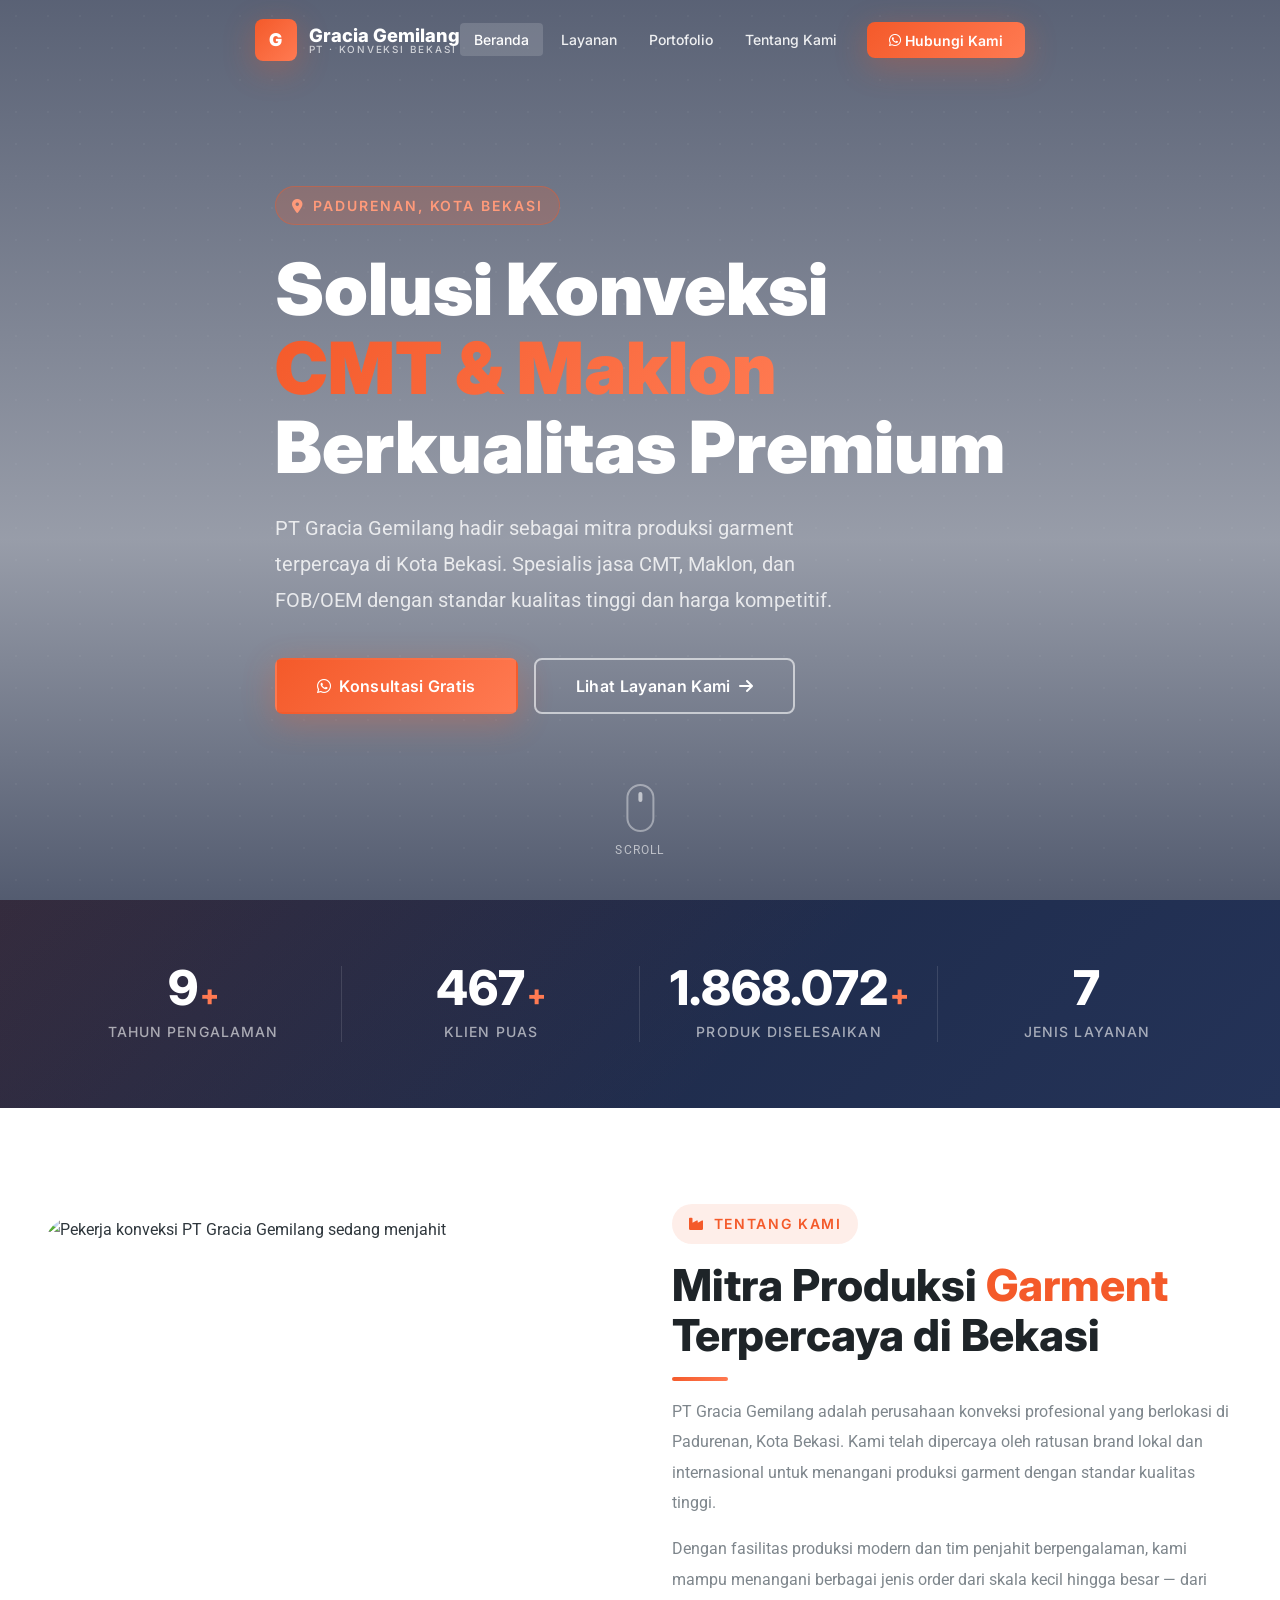
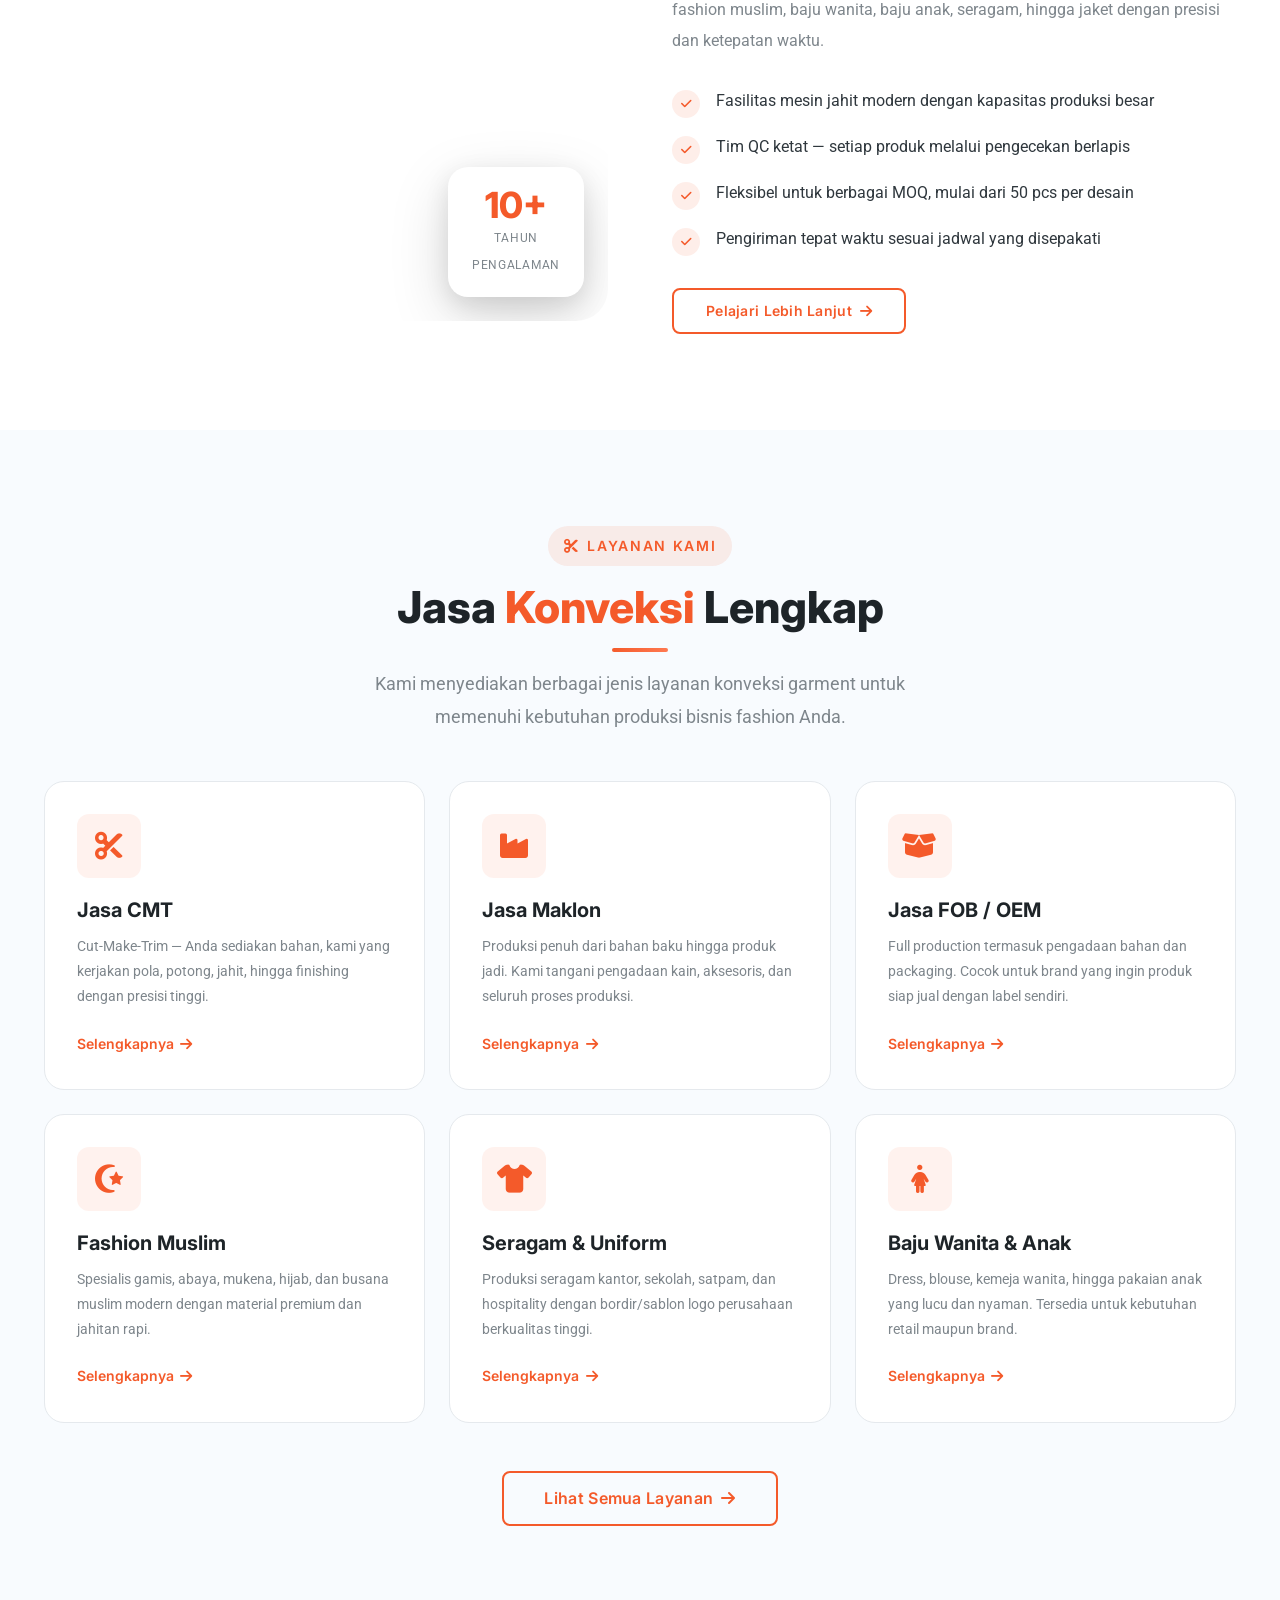
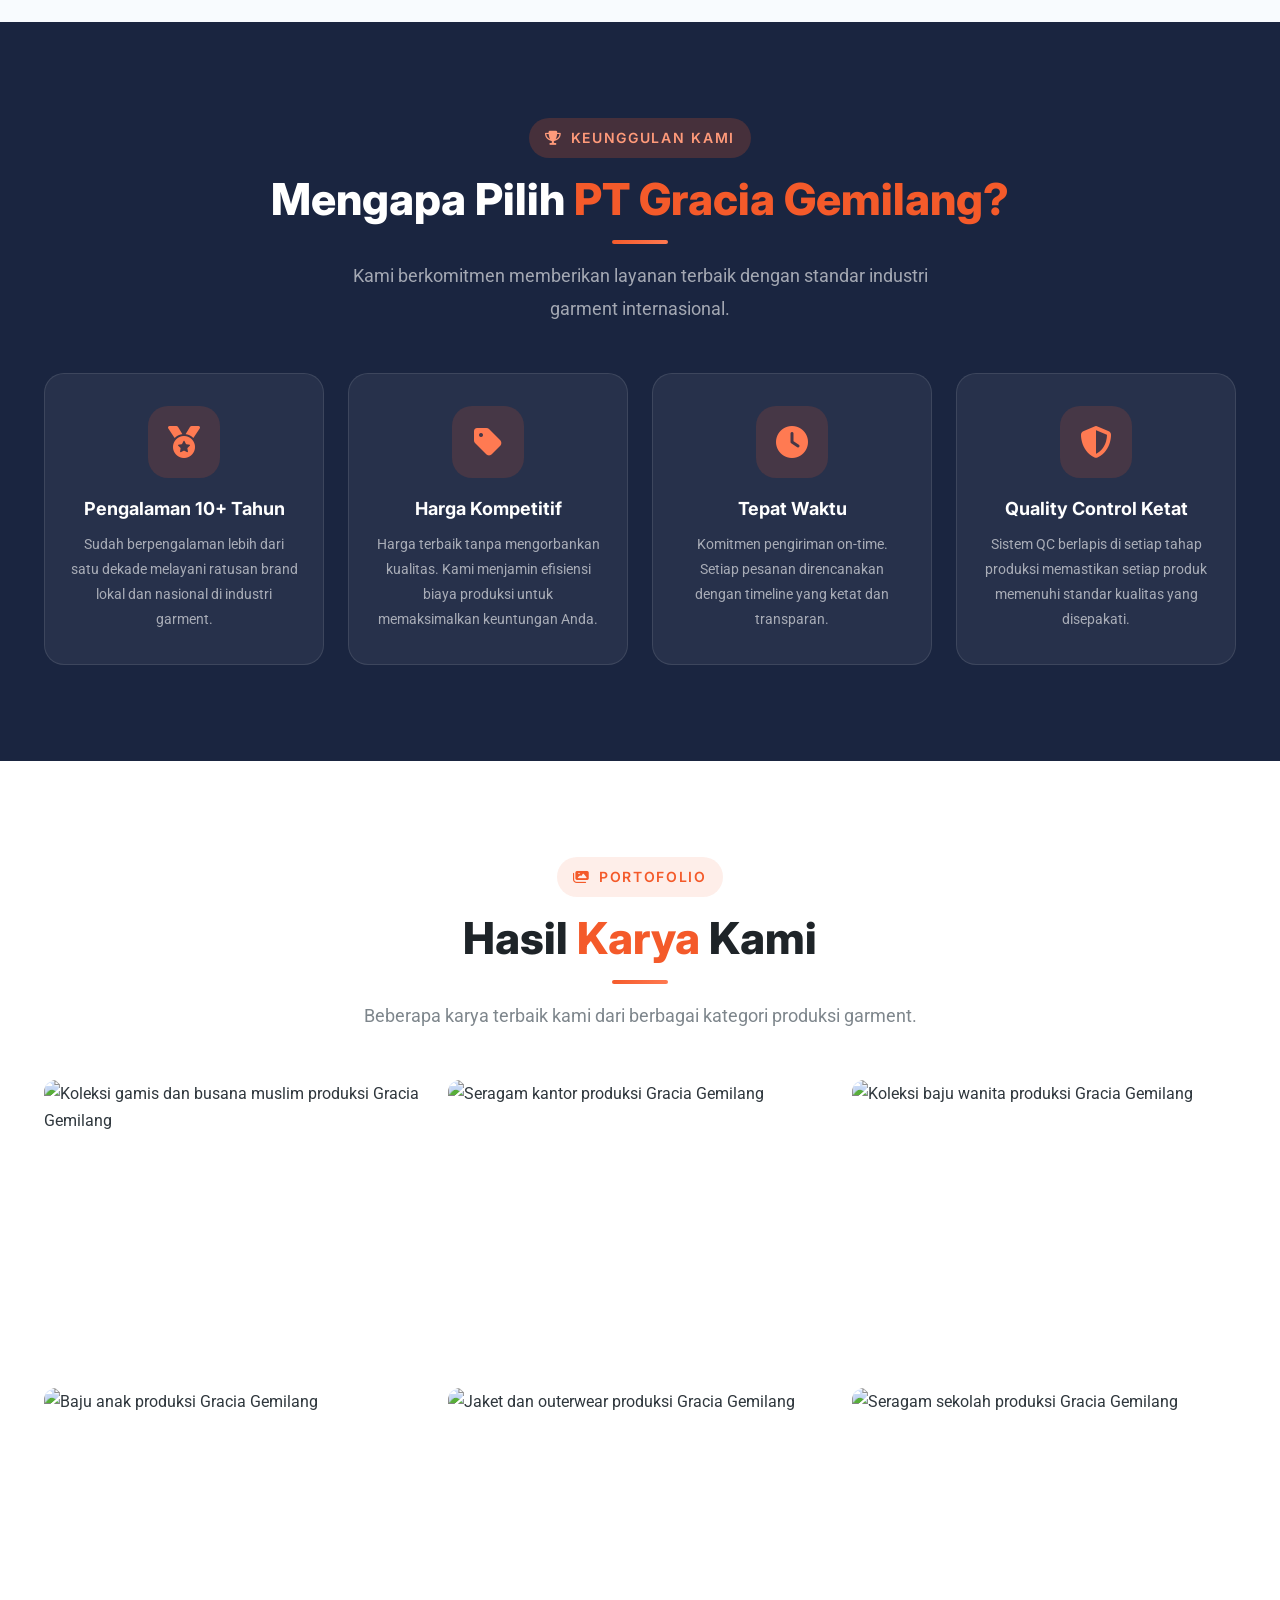
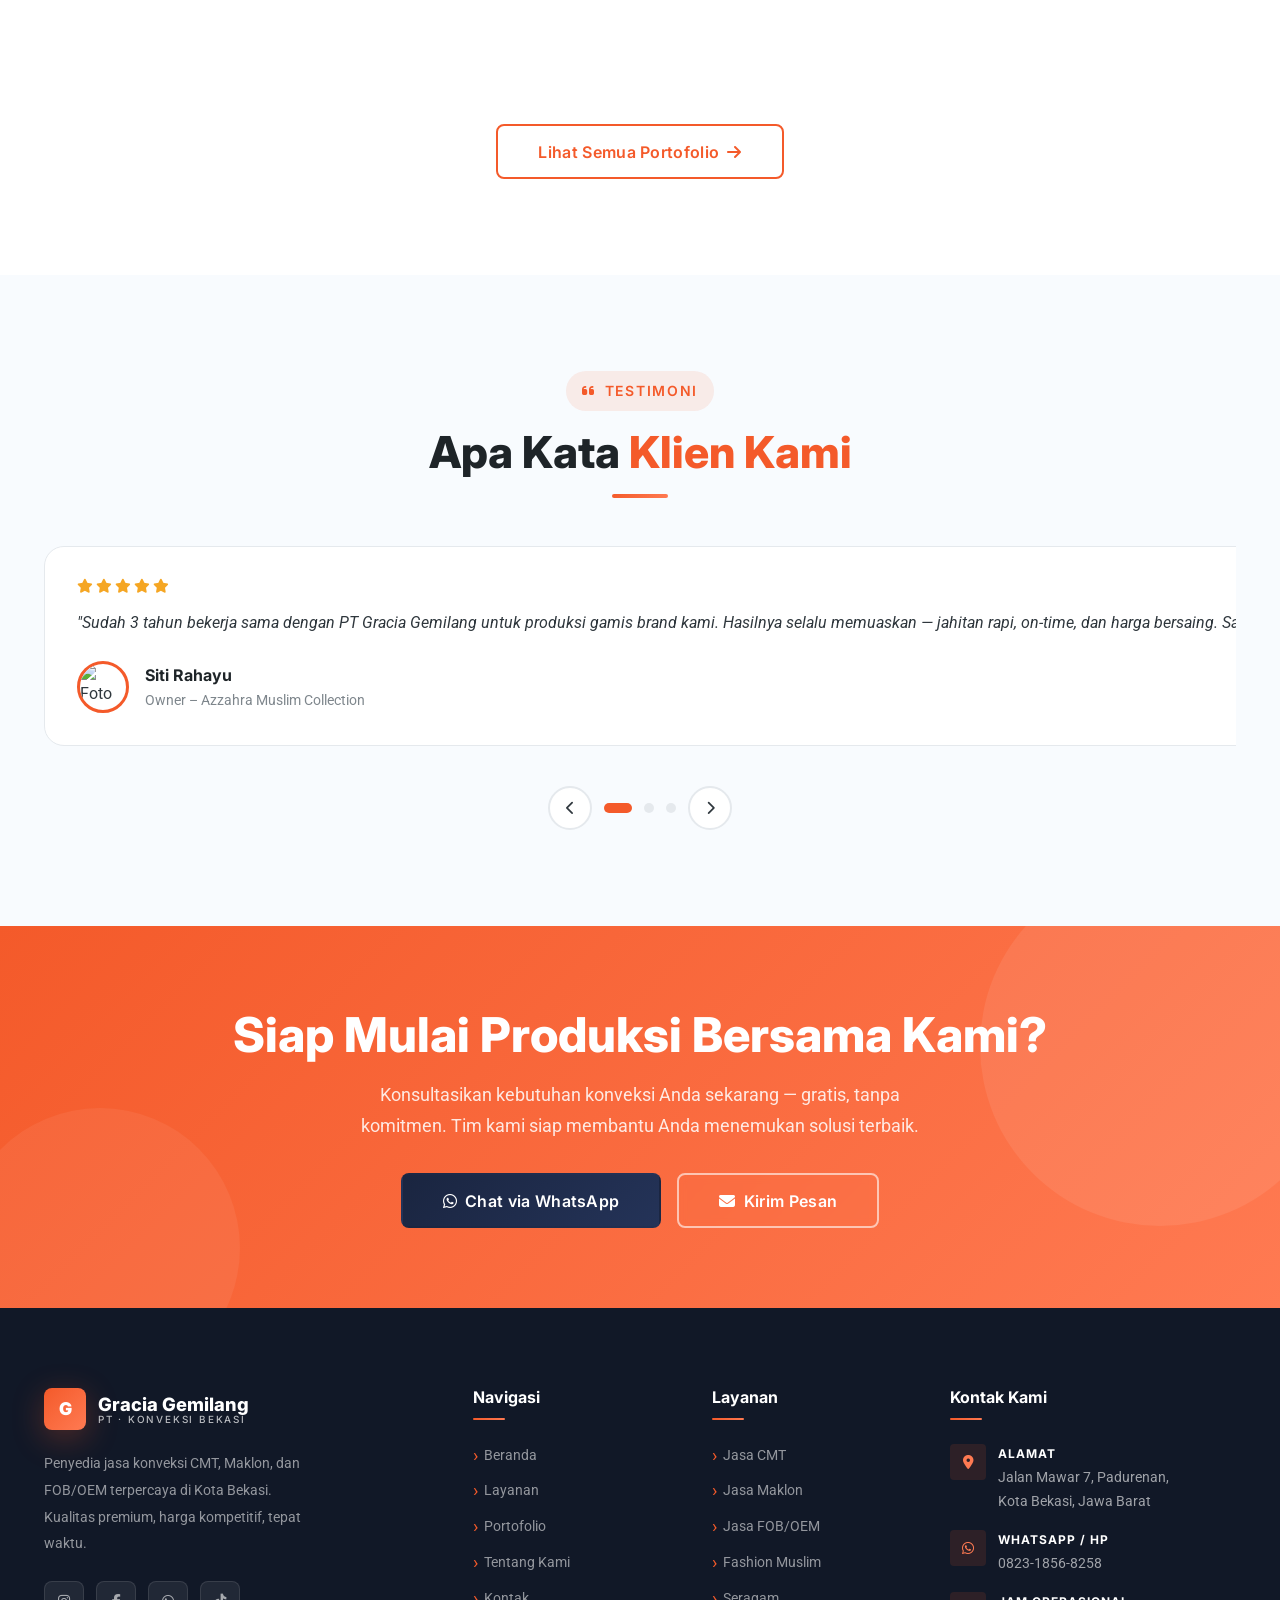
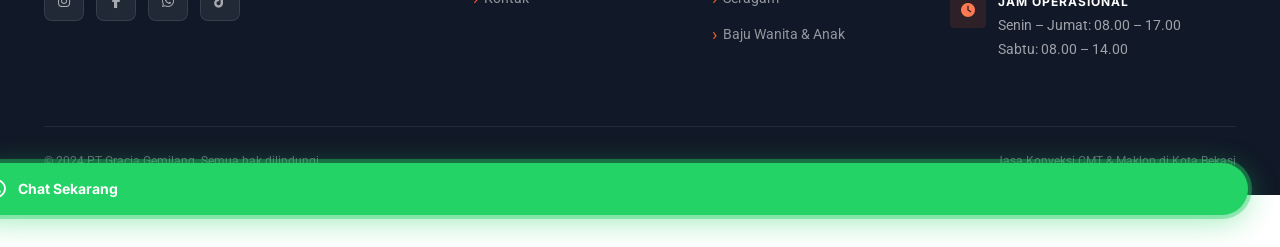
==== index.html @ 3363e8b7 "Initial commit" ====
<!DOCTYPE html>
<html lang="id">
<head>
  <meta charset="UTF-8" />
  <meta name="viewport" content="width=device-width, initial-scale=1.0" />
  <title>Jasa Konveksi CMT & Maklon — PT Gracia Gemilang Bekasi</title>
  <meta name="description" content="PT Gracia Gemilang — Penyedia jasa konveksi CMT, Maklon, dan FOB/OEM terpercaya di Kota Bekasi. Spesialis fashion muslim, baju wanita, baju anak, seragam, dan jaket." />
  <meta name="keywords" content="konveksi Bekasi, jasa CMT, maklon garment, FOB OEM, jahit seragam, fashion muslim, baju anak, PT Gracia Gemilang" />
  <meta property="og:title" content="Jasa Konveksi CMT & Maklon — PT Gracia Gemilang" />
  <meta property="og:description" content="Solusi konveksi terpercaya di Kota Bekasi. Harga kompetitif, kualitas premium, tepat waktu." />
  <meta property="og:type" content="website" />
  <link rel="canonical" href="./index.html" />

  <!-- Font Awesome -->
  <link rel="stylesheet" href="https://cdnjs.cloudflare.com/ajax/libs/font-awesome/6.5.1/css/all.min.css" />
  <!-- Styles -->
  <link rel="stylesheet" href="css/style.css" />
  <link rel="stylesheet" href="css/components.css" />
  <link rel="stylesheet" href="css/animations.css" />
</head>
<body>

<!-- ================================================
     NAVBAR
     ================================================ -->
<header id="navbar" class="navbar navbar-transparent" role="banner">
  <div class="container">
    <nav class="navbar-inner" aria-label="Navigasi utama">
      <a href="index.html" class="navbar-logo" aria-label="PT Gracia Gemilang – Beranda">
        <div class="logo-icon" aria-hidden="true">G</div>
        <div>
          <span class="logo-text-top">Gracia Gemilang</span>
          <span class="logo-text-sub">PT · Konveksi Bekasi</span>
        </div>
      </a>

      <ul class="nav-menu" role="list">
        <li><a href="index.html"        class="nav-link" data-page="index.html">Beranda</a></li>
        <li><a href="layanan.html"      class="nav-link" data-page="layanan.html">Layanan</a></li>
        <li><a href="portofolio.html"   class="nav-link" data-page="portofolio.html">Portofolio</a></li>
        <li><a href="tentang-kami.html" class="nav-link" data-page="tentang-kami.html">Tentang Kami</a></li>
        <li><a href="kontak.html"       class="nav-link nav-cta" data-page="kontak.html">
          <i class="fa-brands fa-whatsapp" aria-hidden="true"></i> Hubungi Kami
        </a></li>
      </ul>

      <button class="nav-toggle" id="navToggle" aria-label="Buka menu" aria-expanded="false" aria-controls="navMobile">
        <span></span><span></span><span></span>
      </button>
    </nav>
  </div>
</header>

<!-- Mobile Nav -->
<nav id="navMobile" class="nav-mobile" aria-label="Navigasi mobile" aria-hidden="true">
  <a href="index.html"        class="nav-link" data-page="index.html">Beranda</a>
  <a href="layanan.html"      class="nav-link" data-page="layanan.html">Layanan</a>
  <a href="portofolio.html"   class="nav-link" data-page="portofolio.html">Portofolio</a>
  <a href="tentang-kami.html" class="nav-link" data-page="tentang-kami.html">Tentang Kami</a>
  <a href="kontak.html"       class="nav-link nav-cta">
    <i class="fa-brands fa-whatsapp" aria-hidden="true"></i> Hubungi Kami
  </a>
</nav>

<!-- ================================================
     HERO SECTION
     ================================================ -->
<section class="hero" id="beranda" aria-labelledby="heroTitle">
  <div class="hero-bg" role="img" aria-label="Mesin jahit di pabrik konveksi"></div>
  <div class="hero-overlay" aria-hidden="true"></div>
  <div class="hero-overlay-pattern" aria-hidden="true"></div>

  <div class="container">
    <div class="hero-content">
      <div class="hero-badge" aria-label="Lokasi perusahaan">
        <i class="fa-solid fa-location-dot" aria-hidden="true"></i>
        Padurenan, Kota Bekasi
      </div>

      <h1 class="hero-title" id="heroTitle">
        Solusi Konveksi<br>
        <span class="accent">CMT & Maklon</span><br>
        Berkualitas Premium
      </h1>

      <p class="hero-subtitle">
        PT Gracia Gemilang hadir sebagai mitra produksi garment terpercaya di Kota Bekasi.
        Spesialis jasa CMT, Maklon, dan FOB/OEM dengan standar kualitas tinggi dan harga kompetitif.
      </p>

      <div class="hero-actions">
        <a href="kontak.html" class="btn btn-primary btn-lg" id="heroCtaContact">
          <i class="fa-brands fa-whatsapp" aria-hidden="true"></i>
          Konsultasi Gratis
        </a>
        <a href="layanan.html" class="btn btn-outline btn-lg" id="heroCtaServices">
          Lihat Layanan Kami
          <i class="fa-solid fa-arrow-right" aria-hidden="true"></i>
        </a>
      </div>
    </div>
  </div>

  <div class="hero-scroll" aria-hidden="true">
    <div class="hero-scroll-dot"></div>
    <span>Scroll</span>
  </div>
</section>

<!-- ================================================
     STATS BAR
     ================================================ -->
<section class="stats-bar" aria-labelledby="statsTitle">
  <h2 id="statsTitle" class="visually-hidden">Pencapaian PT Gracia Gemilang</h2>
  <div class="container">
    <div class="stats-grid stagger-children">
      <div class="stat-item">
        <div class="stat-number" data-target="10" data-suffix="+" aria-label="Lebih dari 10 tahun pengalaman">
          0<span class="suffix">+</span>
        </div>
        <div class="stat-label">Tahun Pengalaman</div>
      </div>
      <div class="stat-item">
        <div class="stat-number" data-target="500" data-suffix="+" aria-label="Lebih dari 500 klien puas">
          0<span class="suffix">+</span>
        </div>
        <div class="stat-label">Klien Puas</div>
      </div>
      <div class="stat-item">
        <div class="stat-number" data-target="2000000" data-suffix="+" aria-label="Lebih dari 2 juta produk selesai">
          0<span class="suffix">+</span>
        </div>
        <div class="stat-label">Produk Diselesaikan</div>
      </div>
      <div class="stat-item">
        <div class="stat-number" data-target="8" data-suffix="" aria-label="8 jenis layanan">
          0
        </div>
        <div class="stat-label">Jenis Layanan</div>
      </div>
    </div>
  </div>
</section>

<!-- ================================================
     TENTANG SINGKAT
     ================================================ -->
<section class="section" id="tentang" aria-labelledby="aboutTitle">
  <div class="container">
    <div class="about-grid">
      <div class="about-img-wrap reveal-left">
        <img
          src="https://images.unsplash.com/photo-1605289982774-9a6fef564df8?w=800&q=85"
          alt="Pekerja konveksi PT Gracia Gemilang sedang menjahit"
          loading="lazy"
          width="800" height="1000"
        />
        <div class="about-img-badge">
          <strong>10+</strong>
          <span>Tahun<br>Pengalaman</span>
        </div>
      </div>

      <div class="reveal-right">
        <div class="section-badge">
          <i class="fa-solid fa-industry" aria-hidden="true"></i>
          Tentang Kami
        </div>
        <h2 class="section-title" id="aboutTitle">
          Mitra Produksi <span>Garment</span> Terpercaya di Bekasi
        </h2>
        <p style="color: var(--color-gray); line-height: 1.9; margin-bottom: 1rem;">
          PT Gracia Gemilang adalah perusahaan konveksi profesional yang berlokasi di Padurenan, Kota Bekasi.
          Kami telah dipercaya oleh ratusan brand lokal dan internasional untuk menangani produksi garment
          dengan standar kualitas tinggi.
        </p>
        <p style="color: var(--color-gray); line-height: 1.9;">
          Dengan fasilitas produksi modern dan tim penjahit berpengalaman, kami mampu menangani berbagai
          jenis order dari skala kecil hingga besar — dari fashion muslim, baju wanita, baju anak, seragam,
          hingga jaket dengan presisi dan ketepatan waktu.
        </p>

        <div class="about-checklist">
          <div class="check-item">
            <div class="check-icon"><i class="fa-solid fa-check" aria-hidden="true"></i></div>
            <p>Fasilitas mesin jahit modern dengan kapasitas produksi besar</p>
          </div>
          <div class="check-item">
            <div class="check-icon"><i class="fa-solid fa-check" aria-hidden="true"></i></div>
            <p>Tim QC ketat — setiap produk melalui pengecekan berlapis</p>
          </div>
          <div class="check-item">
            <div class="check-icon"><i class="fa-solid fa-check" aria-hidden="true"></i></div>
            <p>Fleksibel untuk berbagai MOQ, mulai dari 50 pcs per desain</p>
          </div>
          <div class="check-item">
            <div class="check-icon"><i class="fa-solid fa-check" aria-hidden="true"></i></div>
            <p>Pengiriman tepat waktu sesuai jadwal yang disepakati</p>
          </div>
        </div>

        <a href="tentang-kami.html" class="btn btn-outline-dark" id="aboutReadMore">
          Pelajari Lebih Lanjut
          <i class="fa-solid fa-arrow-right" aria-hidden="true"></i>
        </a>
      </div>
    </div>
  </div>
</section>

<!-- ================================================
     LAYANAN UNGGULAN
     ================================================ -->
<section class="section section-light" id="layanan" aria-labelledby="servicesTitle">
  <div class="container">
    <div class="section-header center reveal">
      <div class="section-badge">
        <i class="fa-solid fa-scissors" aria-hidden="true"></i>
        Layanan Kami
      </div>
      <h2 class="section-title center" id="servicesTitle">
        Jasa <span>Konveksi</span> Lengkap
      </h2>
      <p class="section-subtitle">
        Kami menyediakan berbagai jenis layanan konveksi garment untuk memenuhi
        kebutuhan produksi bisnis fashion Anda.
      </p>
    </div>

    <div class="services-grid stagger-children">

      <article class="service-card">
        <div class="service-icon"><i class="fa-solid fa-cut" aria-hidden="true"></i></div>
        <h3>Jasa CMT</h3>
        <p>Cut-Make-Trim — Anda sediakan bahan, kami yang kerjakan pola, potong, jahit, hingga finishing dengan presisi tinggi.</p>
        <a href="layanan.html#cmt" class="service-link">
          Selengkapnya <i class="fa-solid fa-arrow-right" aria-hidden="true"></i>
        </a>
      </article>

      <article class="service-card">
        <div class="service-icon"><i class="fa-solid fa-industry" aria-hidden="true"></i></div>
        <h3>Jasa Maklon</h3>
        <p>Produksi penuh dari bahan baku hingga produk jadi. Kami tangani pengadaan kain, aksesoris, dan seluruh proses produksi.</p>
        <a href="layanan.html#maklon" class="service-link">
          Selengkapnya <i class="fa-solid fa-arrow-right" aria-hidden="true"></i>
        </a>
      </article>

      <article class="service-card">
        <div class="service-icon"><i class="fa-solid fa-box-open" aria-hidden="true"></i></div>
        <h3>Jasa FOB / OEM</h3>
        <p>Full production termasuk pengadaan bahan dan packaging. Cocok untuk brand yang ingin produk siap jual dengan label sendiri.</p>
        <a href="layanan.html#fob" class="service-link">
          Selengkapnya <i class="fa-solid fa-arrow-right" aria-hidden="true"></i>
        </a>
      </article>

      <article class="service-card">
        <div class="service-icon"><i class="fa-solid fa-star-and-crescent" aria-hidden="true"></i></div>
        <h3>Fashion Muslim</h3>
        <p>Spesialis gamis, abaya, mukena, hijab, dan busana muslim modern dengan material premium dan jahitan rapi.</p>
        <a href="layanan.html#muslim" class="service-link">
          Selengkapnya <i class="fa-solid fa-arrow-right" aria-hidden="true"></i>
        </a>
      </article>

      <article class="service-card">
        <div class="service-icon"><i class="fa-solid fa-shirt" aria-hidden="true"></i></div>
        <h3>Seragam & Uniform</h3>
        <p>Produksi seragam kantor, sekolah, satpam, dan hospitality dengan bordir/sablon logo perusahaan berkualitas tinggi.</p>
        <a href="layanan.html#seragam" class="service-link">
          Selengkapnya <i class="fa-solid fa-arrow-right" aria-hidden="true"></i>
        </a>
      </article>

      <article class="service-card">
        <div class="service-icon"><i class="fa-solid fa-person-dress" aria-hidden="true"></i></div>
        <h3>Baju Wanita & Anak</h3>
        <p>Dress, blouse, kemeja wanita, hingga pakaian anak yang lucu dan nyaman. Tersedia untuk kebutuhan retail maupun brand.</p>
        <a href="layanan.html#wanita-anak" class="service-link">
          Selengkapnya <i class="fa-solid fa-arrow-right" aria-hidden="true"></i>
        </a>
      </article>

    </div>

    <div style="text-align:center; margin-top: 3rem;" class="reveal">
      <a href="layanan.html" class="btn btn-outline-dark btn-lg" id="allServicesBtn">
        Lihat Semua Layanan
        <i class="fa-solid fa-arrow-right" aria-hidden="true"></i>
      </a>
    </div>
  </div>
</section>

<!-- ================================================
     MENGAPA PILIH KAMI
     ================================================ -->
<section class="section section-dark" id="keunggulan" aria-labelledby="featuresTitle">
  <div class="container">
    <div class="section-header center reveal">
      <div class="section-badge" style="background:rgba(244,90,42,0.2); color: #ff9a7a;">
        <i class="fa-solid fa-trophy" aria-hidden="true"></i>
        Keunggulan Kami
      </div>
      <h2 class="section-title center" style="color: white;" id="featuresTitle">
        Mengapa Pilih <span>PT Gracia Gemilang?</span>
      </h2>
      <p class="section-subtitle" style="color: rgba(255,255,255,0.6); margin: 0 auto;">
        Kami berkomitmen memberikan layanan terbaik dengan standar industri garment internasional.
      </p>
    </div>

    <div class="features-grid stagger-children">

      <div class="feature-card">
        <div class="feature-icon"><i class="fa-solid fa-medal" aria-hidden="true"></i></div>
        <h3>Pengalaman 10+ Tahun</h3>
        <p>Sudah berpengalaman lebih dari satu dekade melayani ratusan brand lokal dan nasional di industri garment.</p>
      </div>

      <div class="feature-card">
        <div class="feature-icon"><i class="fa-solid fa-tag" aria-hidden="true"></i></div>
        <h3>Harga Kompetitif</h3>
        <p>Harga terbaik tanpa mengorbankan kualitas. Kami menjamin efisiensi biaya produksi untuk memaksimalkan keuntungan Anda.</p>
      </div>

      <div class="feature-card">
        <div class="feature-icon"><i class="fa-solid fa-clock" aria-hidden="true"></i></div>
        <h3>Tepat Waktu</h3>
        <p>Komitmen pengiriman on-time. Setiap pesanan direncanakan dengan timeline yang ketat dan transparan.</p>
      </div>

      <div class="feature-card">
        <div class="feature-icon"><i class="fa-solid fa-shield-halved" aria-hidden="true"></i></div>
        <h3>Quality Control Ketat</h3>
        <p>Sistem QC berlapis di setiap tahap produksi memastikan setiap produk memenuhi standar kualitas yang disepakati.</p>
      </div>

    </div>
  </div>
</section>

<!-- ================================================
     PORTFOLIO PREVIEW
     ================================================ -->
<section class="section" id="portofolio" aria-labelledby="portfolioTitle">
  <div class="container">
    <div class="section-header center reveal">
      <div class="section-badge">
        <i class="fa-solid fa-images" aria-hidden="true"></i>
        Portofolio
      </div>
      <h2 class="section-title center" id="portfolioTitle">
        Hasil <span>Karya</span> Kami
      </h2>
      <p class="section-subtitle">
        Beberapa karya terbaik kami dari berbagai kategori produksi garment.
      </p>
    </div>

    <div class="gallery-grid stagger-children">
      <div class="gallery-item" data-category="muslim">
        <img src="https://images.unsplash.com/photo-1594938298603-c8148c4dae35?w=600&q=80" alt="Koleksi gamis dan busana muslim produksi Gracia Gemilang" loading="lazy" width="600" height="450" />
        <div class="gallery-overlay"><span class="gallery-label">Fashion Muslim</span></div>
      </div>
      <div class="gallery-item" data-category="seragam">
        <img src="https://images.unsplash.com/photo-1620799140408-edc6dcb6d633?w=600&q=80" alt="Seragam kantor produksi Gracia Gemilang" loading="lazy" width="600" height="450" />
        <div class="gallery-overlay"><span class="gallery-label">Seragam Kantor</span></div>
      </div>
      <div class="gallery-item" data-category="wanita">
        <img src="https://images.unsplash.com/photo-1558171813-0c7f4b1c3c8e?w=600&q=80" alt="Koleksi baju wanita produksi Gracia Gemilang" loading="lazy" width="600" height="450" />
        <div class="gallery-overlay"><span class="gallery-label">Baju Wanita</span></div>
      </div>
      <div class="gallery-item" data-category="anak">
        <img src="https://images.unsplash.com/photo-1522771930-78848d9293e8?w=600&q=80" alt="Baju anak produksi Gracia Gemilang" loading="lazy" width="600" height="450" />
        <div class="gallery-overlay"><span class="gallery-label">Baju Anak</span></div>
      </div>
      <div class="gallery-item" data-category="jaket">
        <img src="https://images.unsplash.com/photo-1551488831-00ddcb6c6bd3?w=600&q=80" alt="Jaket dan outerwear produksi Gracia Gemilang" loading="lazy" width="600" height="450" />
        <div class="gallery-overlay"><span class="gallery-label">Jaket & Outerwear</span></div>
      </div>
      <div class="gallery-item" data-category="seragam">
        <img src="https://images.unsplash.com/photo-1607082348824-0a96f2a4b9da?w=600&q=80" alt="Seragam sekolah produksi Gracia Gemilang" loading="lazy" width="600" height="450" />
        <div class="gallery-overlay"><span class="gallery-label">Seragam Sekolah</span></div>
      </div>
    </div>

    <div style="text-align:center; margin-top: 3rem;" class="reveal">
      <a href="portofolio.html" class="btn btn-outline-dark btn-lg" id="allPortfolioBtn">
        Lihat Semua Portofolio
        <i class="fa-solid fa-arrow-right" aria-hidden="true"></i>
      </a>
    </div>
  </div>
</section>

<!-- ================================================
     TESTIMONIALS
     ================================================ -->
<section class="section section-light" id="testimoni" aria-labelledby="testimonialTitle">
  <div class="container">
    <div class="section-header center reveal">
      <div class="section-badge">
        <i class="fa-solid fa-quote-left" aria-hidden="true"></i>
        Testimoni
      </div>
      <h2 class="section-title center" id="testimonialTitle">
        Apa Kata <span>Klien Kami</span>
      </h2>
    </div>

    <div class="testimonials-slider reveal">
      <div class="testimonials-track">

        <div class="testimonial-card">
          <div class="stars" aria-label="5 bintang">
            <i class="fa-solid fa-star" aria-hidden="true"></i>
            <i class="fa-solid fa-star" aria-hidden="true"></i>
            <i class="fa-solid fa-star" aria-hidden="true"></i>
            <i class="fa-solid fa-star" aria-hidden="true"></i>
            <i class="fa-solid fa-star" aria-hidden="true"></i>
          </div>
          <p class="testimonial-text">"Sudah 3 tahun bekerja sama dengan PT Gracia Gemilang untuk produksi gamis brand kami. Hasilnya selalu memuaskan — jahitan rapi, on-time, dan harga bersaing. Sangat direkomendasikan!"</p>
          <div class="testimonial-author">
            <img src="https://images.unsplash.com/photo-1494790108377-be9c29b29330?w=100&q=80" alt="Foto Siti Rahayu" class="author-avatar" width="52" height="52" loading="lazy" />
            <div>
              <div class="author-name">Siti Rahayu</div>
              <div class="author-company">Owner – Azzahra Muslim Collection</div>
            </div>
          </div>
        </div>

        <div class="testimonial-card">
          <div class="stars" aria-label="5 bintang">
            <i class="fa-solid fa-star" aria-hidden="true"></i>
            <i class="fa-solid fa-star" aria-hidden="true"></i>
            <i class="fa-solid fa-star" aria-hidden="true"></i>
            <i class="fa-solid fa-star" aria-hidden="true"></i>
            <i class="fa-solid fa-star" aria-hidden="true"></i>
          </div>
          <p class="testimonial-text">"Kami pesan seragam karyawan untuk 200 orang. Prosesnya cepat, komunikasi lancar, dan hasilnya di luar ekspektasi kami. Tim Gracia Gemilang sangat profesional."</p>
          <div class="testimonial-author">
            <img src="https://images.unsplash.com/photo-1560250097-0b93528c311a?w=100&q=80" alt="Foto Budi Santoso" class="author-avatar" width="52" height="52" loading="lazy" />
            <div>
              <div class="author-name">Budi Santoso</div>
              <div class="author-company">HRD Manager – PT Maju Bersama</div>
            </div>
          </div>
        </div>

        <div class="testimonial-card">
          <div class="stars" aria-label="5 bintang">
            <i class="fa-solid fa-star" aria-hidden="true"></i>
            <i class="fa-solid fa-star" aria-hidden="true"></i>
            <i class="fa-solid fa-star" aria-hidden="true"></i>
            <i class="fa-solid fa-star" aria-hidden="true"></i>
            <i class="fa-solid fa-star" aria-hidden="true"></i>
          </div>
          <p class="testimonial-text">"Sebagai brand baju anak baru, kami butuh mitra yang fleksibel untuk MOQ kecil. Gracia Gemilang bersedia, dan hasilnya luar biasa. Kualitas jahitan sangat bagus untuk harga yang ditawarkan."</p>
          <div class="testimonial-author">
            <img src="https://images.unsplash.com/photo-1580489944761-15a19d654956?w=100&q=80" alt="Foto Dewi Lestari" class="author-avatar" width="52" height="52" loading="lazy" />
            <div>
              <div class="author-name">Dewi Lestari</div>
              <div class="author-company">Founder – Kiddoz Kids Fashion</div>
            </div>
          </div>
        </div>

      </div>

      <div class="slider-controls" role="group" aria-label="Kontrol slider testimoni">
        <button class="slider-btn" id="sliderPrev" aria-label="Testimoni sebelumnya">
          <i class="fa-solid fa-chevron-left" aria-hidden="true"></i>
        </button>
        <button class="slider-dot active" aria-label="Testimoni 1"></button>
        <button class="slider-dot" aria-label="Testimoni 2"></button>
        <button class="slider-dot" aria-label="Testimoni 3"></button>
        <button class="slider-btn" id="sliderNext" aria-label="Testimoni berikutnya">
          <i class="fa-solid fa-chevron-right" aria-hidden="true"></i>
        </button>
      </div>
    </div>
  </div>
</section>

<!-- ================================================
     CTA BANNER
     ================================================ -->
<section class="cta-banner" id="cta" aria-labelledby="ctaTitle">
  <div class="container">
    <div class="reveal">
      <h2 class="cta-title" id="ctaTitle">
        Siap Mulai Produksi Bersama Kami?
      </h2>
      <p class="cta-subtitle">
        Konsultasikan kebutuhan konveksi Anda sekarang — gratis, tanpa komitmen.
        Tim kami siap membantu Anda menemukan solusi terbaik.
      </p>
      <div class="cta-actions">
        <a href="https://wa.me/6282318568258?text=Halo%20PT%20Gracia%20Gemilang%2C%20saya%20ingin%20konsultasi%20jasa%20konveksi."
           target="_blank" rel="noopener noreferrer"
           class="btn btn-secondary btn-lg"
           id="ctaWhatsApp">
          <i class="fa-brands fa-whatsapp" aria-hidden="true"></i>
          Chat via WhatsApp
        </a>
        <a href="kontak.html" class="btn btn-outline btn-lg" id="ctaContactPage">
          <i class="fa-solid fa-envelope" aria-hidden="true"></i>
          Kirim Pesan
        </a>
      </div>
    </div>
  </div>
</section>

<!-- ================================================
     FOOTER
     ================================================ -->
<footer class="footer" role="contentinfo">
  <div class="container">
    <div class="footer-grid">

      <div class="footer-brand">
        <a href="index.html" class="navbar-logo" aria-label="PT Gracia Gemilang – Beranda">
          <div class="logo-icon">G</div>
          <div>
            <span class="logo-text-top">Gracia Gemilang</span>
            <span class="logo-text-sub">PT · Konveksi Bekasi</span>
          </div>
        </a>
        <p class="footer-desc">
          Penyedia jasa konveksi CMT, Maklon, dan FOB/OEM terpercaya di Kota Bekasi.
          Kualitas premium, harga kompetitif, tepat waktu.
        </p>
        <div class="footer-socials">
          <a href="#" class="social-link" aria-label="Instagram PT Gracia Gemilang">
            <i class="fa-brands fa-instagram" aria-hidden="true"></i>
          </a>
          <a href="#" class="social-link" aria-label="Facebook PT Gracia Gemilang">
            <i class="fa-brands fa-facebook-f" aria-hidden="true"></i>
          </a>
          <a href="https://wa.me/6282318568258" target="_blank" rel="noopener" class="social-link" aria-label="WhatsApp PT Gracia Gemilang">
            <i class="fa-brands fa-whatsapp" aria-hidden="true"></i>
          </a>
          <a href="#" class="social-link" aria-label="TikTok PT Gracia Gemilang">
            <i class="fa-brands fa-tiktok" aria-hidden="true"></i>
          </a>
        </div>
      </div>

      <div>
        <h3 class="footer-heading">Navigasi</h3>
        <ul class="footer-links" role="list">
          <li><a href="index.html"        class="footer-link">Beranda</a></li>
          <li><a href="layanan.html"      class="footer-link">Layanan</a></li>
          <li><a href="portofolio.html"   class="footer-link">Portofolio</a></li>
          <li><a href="tentang-kami.html" class="footer-link">Tentang Kami</a></li>
          <li><a href="kontak.html"       class="footer-link">Kontak</a></li>
        </ul>
      </div>

      <div>
        <h3 class="footer-heading">Layanan</h3>
        <ul class="footer-links" role="list">
          <li><a href="layanan.html#cmt"       class="footer-link">Jasa CMT</a></li>
          <li><a href="layanan.html#maklon"    class="footer-link">Jasa Maklon</a></li>
          <li><a href="layanan.html#fob"       class="footer-link">Jasa FOB/OEM</a></li>
          <li><a href="layanan.html#muslim"    class="footer-link">Fashion Muslim</a></li>
          <li><a href="layanan.html#seragam"   class="footer-link">Seragam</a></li>
          <li><a href="layanan.html#wanita-anak" class="footer-link">Baju Wanita & Anak</a></li>
        </ul>
      </div>

      <div>
        <h3 class="footer-heading">Kontak Kami</h3>
        <address style="font-style: normal;">
          <div class="footer-contact-item">
            <div class="footer-contact-icon"><i class="fa-solid fa-location-dot" aria-hidden="true"></i></div>
            <div class="footer-contact-text">
              <strong>Alamat</strong>
              Jalan Mawar 7, Padurenan,<br>Kota Bekasi, Jawa Barat
            </div>
          </div>
          <div class="footer-contact-item">
            <div class="footer-contact-icon"><i class="fa-brands fa-whatsapp" aria-hidden="true"></i></div>
            <div class="footer-contact-text">
              <strong>WhatsApp / HP</strong>
              <a href="https://wa.me/6282318568258" style="color: rgba(255,255,255,0.6);" target="_blank" rel="noopener">
                0823-1856-8258
              </a>
            </div>
          </div>
          <div class="footer-contact-item">
            <div class="footer-contact-icon"><i class="fa-solid fa-clock" aria-hidden="true"></i></div>
            <div class="footer-contact-text">
              <strong>Jam Operasional</strong>
              Senin – Jumat: 08.00 – 17.00<br>Sabtu: 08.00 – 14.00
            </div>
          </div>
        </address>
      </div>
    </div>

    <div class="footer-bottom">
      <span>© 2024 PT Gracia Gemilang. Semua hak dilindungi.</span>
      <span>Jasa Konveksi CMT & Maklon di Kota Bekasi</span>
    </div>
  </div>
</footer>

<!-- WhatsApp Float -->
<a href="https://wa.me/6282318568258?text=Halo%20PT%20Gracia%20Gemilang%2C%20saya%20ingin%20menanyakan%20jasa%20konveksi."
   class="whatsapp-float pulse-ring"
   id="waFloat"
   target="_blank"
   rel="noopener noreferrer"
   aria-label="Hubungi kami via WhatsApp">
  <i class="fa-brands fa-whatsapp" aria-hidden="true"></i>
  <span>Chat Sekarang</span>
</a>

<!-- Back to Top -->
<button id="backToTop"
        aria-label="Kembali ke atas"
        style="position:fixed;bottom:6rem;right:2rem;z-index:980;width:44px;height:44px;border-radius:50%;background:var(--color-secondary);color:white;display:flex;align-items:center;justify-content:center;font-size:1rem;opacity:0;pointer-events:none;transition:opacity 0.3s,transform 0.3s;box-shadow:var(--shadow-lg);">
  <i class="fa-solid fa-arrow-up" aria-hidden="true"></i>
</button>

<!-- Lightbox -->
<div id="lightbox" role="dialog" aria-modal="true" aria-label="Tampilan gambar penuh"
     style="display:none;position:fixed;inset:0;z-index:9999;background:rgba(0,0,0,0.92);align-items:center;justify-content:center;transition:opacity 0.3s;">
  <button id="lightboxClose" aria-label="Tutup tampilan gambar"
          style="position:absolute;top:1.5rem;right:1.5rem;color:white;font-size:2rem;background:none;border:none;cursor:pointer;opacity:0.7;transition:opacity 0.2s;"
          onmouseover="this.style.opacity=1" onmouseout="this.style.opacity=0.7">
    <i class="fa-solid fa-xmark" aria-hidden="true"></i>
  </button>
  <img id="lightboxImg" src="" alt="Gambar portofolio diperbesar"
       style="max-width:92vw;max-height:88vh;border-radius:12px;object-fit:contain;box-shadow:0 20px 80px rgba(0,0,0,0.6);" />
</div>

<!-- Visually hidden utility -->
<style>.visually-hidden{position:absolute;width:1px;height:1px;padding:0;margin:-1px;overflow:hidden;clip:rect(0,0,0,0);white-space:nowrap;border:0;}</style>

<script src="js/main.js"></script>
</body>
</html>
---- css/style.css ----
/* ================================================
   PT GRACIA GEMILANG — Design System
   style.css
   ================================================ */

@import url('https://fonts.googleapis.com/css2?family=Inter:wght@400;500;600;700;800;900&family=Roboto:wght@300;400;500&display=swap');

/* ================================================
   CSS CUSTOM PROPERTIES
   ================================================ */
:root {
  /* Colors */
  --color-primary:       #f45a2a;
  --color-primary-dark:  #d44820;
  --color-primary-light: #ff7a52;
  --color-secondary:     #1a2540;
  --color-secondary-mid: #243358;
  --color-dark:          #1e2428;
  --color-dark-mid:      #2f373d;
  --color-gray:          #7e868c;
  --color-gray-light:    #b0b8be;
  --color-border:        #e5e9ed;
  --color-light:         #f8fbfe;
  --color-light-mid:     #eef2f7;
  --color-white:         #ffffff;

  /* Gradient */
  --gradient-primary:    linear-gradient(135deg, #f45a2a 0%, #ff7a52 100%);
  --gradient-dark:       linear-gradient(135deg, #1a2540 0%, #243358 100%);
  --gradient-hero:       linear-gradient(to bottom, rgba(26,37,64,0.72) 0%, rgba(26,37,64,0.45) 60%, rgba(26,37,64,0.75) 100%);

  /* Typography */
  --font-heading:        'Inter', sans-serif;
  --font-body:           'Roboto', sans-serif;

  /* Font Sizes */
  --text-xs:    0.75rem;    /* 12px */
  --text-sm:    0.875rem;   /* 14px */
  --text-base:  1rem;       /* 16px */
  --text-lg:    1.125rem;   /* 18px */
  --text-xl:    1.25rem;    /* 20px */
  --text-2xl:   1.5rem;     /* 24px */
  --text-3xl:   1.875rem;   /* 30px */
  --text-4xl:   2.25rem;    /* 36px */
  --text-5xl:   3rem;       /* 48px */
  --text-6xl:   3.75rem;    /* 60px */
  --text-7xl:   4.5rem;     /* 72px */

  /* Spacing */
  --space-1:   0.25rem;
  --space-2:   0.5rem;
  --space-3:   0.75rem;
  --space-4:   1rem;
  --space-5:   1.25rem;
  --space-6:   1.5rem;
  --space-8:   2rem;
  --space-10:  2.5rem;
  --space-12:  3rem;
  --space-16:  4rem;
  --space-20:  5rem;
  --space-24:  6rem;
  --space-32:  8rem;

  /* Border Radius */
  --radius-sm:   4px;
  --radius-md:   8px;
  --radius-lg:   12px;
  --radius-xl:   20px;
  --radius-2xl:  32px;
  --radius-full: 9999px;

  /* Shadows */
  --shadow-sm:   0 1px 3px rgba(0,0,0,0.08), 0 1px 2px rgba(0,0,0,0.06);
  --shadow-md:   0 4px 16px rgba(0,0,0,0.10), 0 2px 6px rgba(0,0,0,0.06);
  --shadow-lg:   0 10px 40px rgba(0,0,0,0.12), 0 4px 12px rgba(0,0,0,0.08);
  --shadow-xl:   0 20px 60px rgba(0,0,0,0.15), 0 8px 24px rgba(0,0,0,0.10);
  --shadow-primary: 0 8px 32px rgba(244,90,42,0.30);

  /* Transitions */
  --transition-fast:   all 0.18s ease;
  --transition-base:   all 0.28s ease;
  --transition-slow:   all 0.45s ease;
  --transition-spring: all 0.35s cubic-bezier(0.34, 1.56, 0.64, 1);

  /* Layout */
  --container-max: 1240px;
  --navbar-h: 80px;
  --section-py: clamp(4rem, 8vw, 6rem);
}

/* ================================================
   MODERN CSS RESET
   ================================================ */
*, *::before, *::after {
  box-sizing: border-box;
  margin: 0;
  padding: 0;
}

html {
  font-size: 16px;
  scroll-behavior: smooth;
  -webkit-text-size-adjust: 100%;
}

body {
  font-family: var(--font-body);
  font-size: var(--text-base);
  font-weight: 400;
  line-height: 1.7;
  color: var(--color-dark-mid);
  background-color: var(--color-white);
  overflow-x: hidden;
  -webkit-font-smoothing: antialiased;
  -moz-osx-font-smoothing: grayscale;
}

img, video {
  max-width: 100%;
  height: auto;
  display: block;
}

a {
  color: inherit;
  text-decoration: none;
  transition: var(--transition-base);
}

ul, ol {
  list-style: none;
}

button, input, textarea, select {
  font: inherit;
  border: none;
  outline: none;
  background: none;
}

button {
  cursor: pointer;
}

h1, h2, h3, h4, h5, h6 {
  font-family: var(--font-heading);
  font-weight: 700;
  line-height: 1.2;
  color: var(--color-dark);
}

p {
  margin-bottom: 0;
}

/* ================================================
   TYPOGRAPHY
   ================================================ */
.text-xs   { font-size: var(--text-xs); }
.text-sm   { font-size: var(--text-sm); }
.text-base { font-size: var(--text-base); }
.text-lg   { font-size: var(--text-lg); }
.text-xl   { font-size: var(--text-xl); }
.text-2xl  { font-size: var(--text-2xl); }
.text-3xl  { font-size: var(--text-3xl); }
.text-4xl  { font-size: var(--text-4xl); }
.text-5xl  { font-size: var(--text-5xl); }
.text-6xl  { font-size: var(--text-6xl); }

.font-heading { font-family: var(--font-heading); }
.font-normal  { font-weight: 400; }
.font-medium  { font-weight: 500; }
.font-semi    { font-weight: 600; }
.font-bold    { font-weight: 700; }
.font-extra   { font-weight: 800; }

.text-center { text-align: center; }
.text-left   { text-align: left; }
.text-right  { text-align: right; }

.text-primary  { color: var(--color-primary); }
.text-dark     { color: var(--color-dark); }
.text-gray     { color: var(--color-gray); }
.text-white    { color: var(--color-white); }
.text-secondary { color: var(--color-secondary); }

.uppercase  { text-transform: uppercase; }
.capitalize { text-transform: capitalize; }
.tracking-wide { letter-spacing: 0.08em; }
.tracking-wider { letter-spacing: 0.16em; }

/* ================================================
   LAYOUT
   ================================================ */
.container {
  max-width: var(--container-max);
  margin: 0 auto;
  padding: 0 var(--space-6);
}

.section {
  padding: var(--section-py) 0;
}

.section-light {
  background-color: var(--color-light);
}

.section-dark {
  background-color: var(--color-secondary);
  color: var(--color-white);
}

.grid {
  display: grid;
}

.flex { display: flex; }
.flex-col { flex-direction: column; }
.items-center { align-items: center; }
.items-start { align-items: flex-start; }
.justify-between { justify-content: space-between; }
.justify-center { justify-content: center; }
.gap-4  { gap: var(--space-4); }
.gap-6  { gap: var(--space-6); }
.gap-8  { gap: var(--space-8); }
.gap-10 { gap: var(--space-10); }
.gap-12 { gap: var(--space-12); }

/* ================================================
   SECTION TITLE
   ================================================ */
.section-badge {
  display: inline-flex;
  align-items: center;
  gap: var(--space-2);
  background: rgba(244,90,42,0.1);
  color: var(--color-primary);
  font-family: var(--font-heading);
  font-size: var(--text-sm);
  font-weight: 600;
  text-transform: uppercase;
  letter-spacing: 0.12em;
  padding: var(--space-2) var(--space-4);
  border-radius: var(--radius-full);
  margin-bottom: var(--space-4);
}

.section-title {
  font-size: clamp(1.75rem, 4vw, 2.75rem);
  font-weight: 800;
  color: var(--color-dark);
  line-height: 1.15;
  margin-bottom: var(--space-4);
}

.section-title span {
  color: var(--color-primary);
}

.section-title::after {
  content: '';
  display: block;
  width: 56px;
  height: 4px;
  background: var(--gradient-primary);
  border-radius: var(--radius-full);
  margin-top: var(--space-4);
}

.section-title.center::after {
  margin: var(--space-4) auto 0;
}

.section-subtitle {
  font-size: var(--text-lg);
  color: var(--color-gray);
  max-width: 600px;
  line-height: 1.8;
}

.section-header {
  margin-bottom: var(--space-12);
}

.section-header.center {
  text-align: center;
}

.section-header.center .section-subtitle {
  margin: 0 auto;
}

/* ================================================
   PAGE HERO (inner pages)
   ================================================ */
.page-hero {
  position: relative;
  background: var(--gradient-dark);
  padding: calc(var(--navbar-h) + 4rem) 0 4rem;
  overflow: hidden;
  text-align: center;
}

.page-hero::before {
  content: '';
  position: absolute;
  inset: 0;
  background-image: url('https://images.unsplash.com/photo-1558618666-fcd25c85cd64?w=1600&q=80');
  background-size: cover;
  background-position: center;
  opacity: 0.15;
}

.page-hero .container {
  position: relative;
  z-index: 1;
}

.page-hero-title {
  font-size: clamp(2rem, 5vw, 3.5rem);
  font-weight: 800;
  color: var(--color-white);
  margin-bottom: var(--space-4);
}

.page-hero-sub {
  font-size: var(--text-lg);
  color: rgba(255,255,255,0.75);
}

.breadcrumb {
  display: flex;
  align-items: center;
  justify-content: center;
  gap: var(--space-2);
  font-size: var(--text-sm);
  color: rgba(255,255,255,0.6);
  margin-top: var(--space-4);
}

.breadcrumb a {
  color: var(--color-primary-light);
}

.breadcrumb-sep {
  opacity: 0.5;
}

/* ================================================
   UTILITIES
   ================================================ */
.mt-auto { margin-top: auto; }
.mb-4  { margin-bottom: var(--space-4); }
.mb-6  { margin-bottom: var(--space-6); }
.mb-8  { margin-bottom: var(--space-8); }
.mb-12 { margin-bottom: var(--space-12); }
.mt-4  { margin-top: var(--space-4); }
.mt-6  { margin-top: var(--space-6); }
.mt-8  { margin-top: var(--space-8); }

.py-4  { padding: var(--space-4) 0; }
.py-8  { padding: var(--space-8) 0; }

.rounded-md  { border-radius: var(--radius-md); }
.rounded-lg  { border-radius: var(--radius-lg); }
.rounded-xl  { border-radius: var(--radius-xl); }
.rounded-2xl { border-radius: var(--radius-2xl); }
.rounded-full { border-radius: var(--radius-full); }

.overflow-hidden { overflow: hidden; }
.relative { position: relative; }
.absolute { position: absolute; }

.w-full { width: 100%; }
.h-full { height: 100%; }

.object-cover {
  object-fit: cover;
  width: 100%;
  height: 100%;
}

/* ================================================
   REVEAL ANIMATIONS (JS driven)
   ================================================ */
.reveal {
  opacity: 0;
  transform: translateY(40px);
  transition: opacity 0.65s ease, transform 0.65s ease;
}

.reveal.revealed {
  opacity: 1;
  transform: translateY(0);
}

.reveal-delay-1 { transition-delay: 0.1s; }
.reveal-delay-2 { transition-delay: 0.2s; }
.reveal-delay-3 { transition-delay: 0.3s; }
.reveal-delay-4 { transition-delay: 0.4s; }
.reveal-delay-5 { transition-delay: 0.5s; }
.reveal-delay-6 { transition-delay: 0.6s; }

/* ================================================
   DIVIDERS & DECORATIVE
   ================================================ */
.divider-wave {
  position: absolute;
  bottom: -2px;
  left: 0;
  width: 100%;
  overflow: hidden;
  line-height: 0;
}

.divider-wave svg {
  display: block;
  width: 100%;
  height: 60px;
}

/* ================================================
   RESPONSIVE
   ================================================ */
@media (max-width: 1024px) {
  .container { padding: 0 var(--space-8); }
}

@media (max-width: 768px) {
  :root {
    --section-py: 3.5rem;
    --navbar-h: 70px;
  }
  .container { padding: 0 var(--space-5); }
}

@media (max-width: 480px) {
  .container { padding: 0 var(--space-4); }
}
---- css/components.css ----
/* ================================================
   PT GRACIA GEMILANG — Components
   components.css
   ================================================ */

/* ================================================
   BUTTONS
   ================================================ */
.btn {
  display: inline-flex;
  align-items: center;
  justify-content: center;
  gap: 0.5rem;
  font-family: var(--font-heading);
  font-weight: 600;
  font-size: var(--text-sm);
  letter-spacing: 0.02em;
  padding: 0.875rem 2rem;
  border-radius: var(--radius-md);
  border: 2px solid transparent;
  cursor: pointer;
  transition: var(--transition-base);
  white-space: nowrap;
  text-decoration: none;
  line-height: 1;
}

.btn-primary {
  background: var(--gradient-primary);
  color: var(--color-white);
  border-color: transparent;
  box-shadow: var(--shadow-primary);
}

.btn-primary:hover {
  transform: translateY(-2px);
  box-shadow: 0 12px 40px rgba(244,90,42,0.40);
  color: var(--color-white);
}

.btn-primary:active {
  transform: translateY(0);
}

.btn-outline {
  background: transparent;
  color: var(--color-white);
  border-color: rgba(255,255,255,0.6);
  backdrop-filter: blur(4px);
}

.btn-outline:hover {
  background: var(--color-white);
  color: var(--color-primary);
  border-color: var(--color-white);
  transform: translateY(-2px);
}

.btn-outline-dark {
  background: transparent;
  color: var(--color-primary);
  border-color: var(--color-primary);
}

.btn-outline-dark:hover {
  background: var(--color-primary);
  color: var(--color-white);
  transform: translateY(-2px);
}

.btn-secondary {
  background: var(--gradient-dark);
  color: var(--color-white);
  border-color: transparent;
}

.btn-secondary:hover {
  transform: translateY(-2px);
  box-shadow: var(--shadow-lg);
  color: var(--color-white);
}

.btn-lg {
  padding: 1.1rem 2.5rem;
  font-size: var(--text-base);
}

.btn-sm {
  padding: 0.6rem 1.25rem;
  font-size: var(--text-xs);
}

.btn-icon {
  width: 2.75rem;
  height: 2.75rem;
  padding: 0;
  border-radius: var(--radius-md);
}

/* ================================================
   NAVBAR
   ================================================ */
.navbar {
  position: fixed;
  top: 0;
  left: 0;
  right: 0;
  z-index: 999;
  height: var(--navbar-h);
  display: flex;
  align-items: center;
  transition: var(--transition-base);
  padding: 0;
}

.navbar-inner {
  display: flex;
  align-items: center;
  justify-content: space-between;
  width: 100%;
}

.navbar-transparent {
  background: transparent;
}

.navbar-scrolled {
  background: rgba(255,255,255,0.94);
  backdrop-filter: blur(20px);
  -webkit-backdrop-filter: blur(20px);
  box-shadow: 0 2px 20px rgba(0,0,0,0.10);
}

/* Logo */
.navbar-logo {
  display: flex;
  align-items: center;
  gap: 0.75rem;
  font-family: var(--font-heading);
  font-weight: 800;
  font-size: 1.35rem;
  color: var(--color-white);
  transition: var(--transition-base);
  text-decoration: none;
}

.navbar-scrolled .navbar-logo {
  color: var(--color-dark);
}

.logo-icon {
  width: 42px;
  height: 42px;
  background: var(--gradient-primary);
  border-radius: var(--radius-md);
  display: flex;
  align-items: center;
  justify-content: center;
  color: white;
  font-size: 1.1rem;
  font-weight: 900;
  flex-shrink: 0;
  box-shadow: var(--shadow-primary);
}

.logo-text-top {
  display: block;
  line-height: 1.1;
  font-size: 1.15rem;
}

.logo-text-sub {
  display: block;
  font-size: 0.62rem;
  font-weight: 500;
  letter-spacing: 0.18em;
  text-transform: uppercase;
  opacity: 0.7;
  line-height: 1;
}

/* Nav Menu */
.nav-menu {
  display: flex;
  align-items: center;
  gap: 0.25rem;
}

.nav-link {
  font-family: var(--font-heading);
  font-size: var(--text-sm);
  font-weight: 500;
  padding: 0.5rem 0.875rem;
  border-radius: var(--radius-sm);
  color: rgba(255,255,255,0.9);
  transition: var(--transition-fast);
  white-space: nowrap;
}

.nav-link:hover,
.nav-link.active {
  color: var(--color-white);
  background: rgba(255,255,255,0.15);
}

.navbar-scrolled .nav-link {
  color: var(--color-dark-mid);
}

.navbar-scrolled .nav-link:hover,
.navbar-scrolled .nav-link.active {
  color: var(--color-primary);
  background: rgba(244,90,42,0.08);
}

.nav-cta {
  margin-left: 0.75rem;
  font-size: var(--text-sm);
  padding: 0.6rem 1.4rem;
  background: var(--gradient-primary);
  color: white !important;
  border-radius: var(--radius-md);
  box-shadow: var(--shadow-primary);
  font-weight: 600;
}

.nav-cta:hover {
  transform: translateY(-1px);
  box-shadow: 0 8px 28px rgba(244,90,42,0.45);
  background: rgba(255,255,255,0.15) !important;
  background: var(--gradient-primary) !important;
  color: white !important;
}

/* Hamburger */
.nav-toggle {
  display: none;
  flex-direction: column;
  gap: 5px;
  background: none;
  border: none;
  cursor: pointer;
  padding: 0.5rem;
}

.nav-toggle span {
  display: block;
  width: 24px;
  height: 2px;
  background: var(--color-white);
  border-radius: 2px;
  transition: var(--transition-base);
  transform-origin: left;
}

.navbar-scrolled .nav-toggle span {
  background: var(--color-dark);
}

.nav-toggle.open span:nth-child(1) { transform: rotate(42deg) translateY(-1px); }
.nav-toggle.open span:nth-child(2) { opacity: 0; transform: scaleX(0); }
.nav-toggle.open span:nth-child(3) { transform: rotate(-42deg) translateY(1px); }

/* Mobile Nav */
.nav-mobile {
  position: fixed;
  inset: 0;
  background: rgba(26,37,64,0.97);
  backdrop-filter: blur(12px);
  z-index: 998;
  display: flex;
  flex-direction: column;
  align-items: center;
  justify-content: center;
  gap: 0.5rem;
  opacity: 0;
  pointer-events: none;
  transition: opacity 0.35s ease;
}

.nav-mobile.open {
  opacity: 1;
  pointer-events: all;
}

.nav-mobile .nav-link {
  font-size: var(--text-2xl);
  font-weight: 700;
  color: rgba(255,255,255,0.85);
  padding: 0.75rem 2rem;
}

.nav-mobile .nav-link:hover {
  color: var(--color-primary);
  background: transparent;
}

.nav-mobile .nav-cta {
  margin: 1rem 0 0;
  font-size: var(--text-lg);
  padding: 1rem 2.5rem;
}

/* ================================================
   HERO SECTION
   ================================================ */
.hero {
  position: relative;
  min-height: 100vh;
  display: flex;
  align-items: center;
  overflow: hidden;
}

.hero-bg {
  position: absolute;
  inset: 0;
  background-image: url('https://images.unsplash.com/photo-1558618666-fcd25c85cd64?w=1800&q=85');
  background-size: cover;
  background-position: center;
  transform: scale(1.05);
  transition: transform 8s ease;
}

.hero-bg.loaded { transform: scale(1); }

.hero-overlay {
  position: absolute;
  inset: 0;
  background: var(--gradient-hero);
}

.hero-overlay-pattern {
  position: absolute;
  inset: 0;
  background-image: radial-gradient(rgba(255,255,255,0.04) 1px, transparent 1px);
  background-size: 32px 32px;
}

.hero-content {
  position: relative;
  z-index: 2;
  max-width: 760px;
}

.hero-badge {
  display: inline-flex;
  align-items: center;
  gap: 0.5rem;
  background: rgba(244,90,42,0.2);
  border: 1px solid rgba(244,90,42,0.4);
  color: #ff9a7a;
  font-family: var(--font-heading);
  font-size: var(--text-sm);
  font-weight: 600;
  text-transform: uppercase;
  letter-spacing: 0.14em;
  padding: 0.4rem 1rem;
  border-radius: var(--radius-full);
  margin-bottom: var(--space-6);
}

.hero-title {
  font-size: clamp(2.5rem, 6vw, 4.5rem);
  font-weight: 900;
  color: var(--color-white);
  line-height: 1.1;
  margin-bottom: var(--space-6);
}

.hero-title .accent {
  background: var(--gradient-primary);
  -webkit-background-clip: text;
  -webkit-text-fill-color: transparent;
  background-clip: text;
}

.hero-subtitle {
  font-size: clamp(1rem, 2.5vw, 1.25rem);
  color: rgba(255,255,255,0.8);
  line-height: 1.8;
  margin-bottom: var(--space-10);
  max-width: 560px;
}

.hero-actions {
  display: flex;
  align-items: center;
  gap: var(--space-4);
  flex-wrap: wrap;
}

.hero-scroll {
  position: absolute;
  bottom: 2.5rem;
  left: 50%;
  transform: translateX(-50%);
  z-index: 2;
  display: flex;
  flex-direction: column;
  align-items: center;
  gap: 0.5rem;
  color: rgba(255,255,255,0.6);
  font-size: var(--text-xs);
  letter-spacing: 0.1em;
  text-transform: uppercase;
  animation: heroScrollBounce 2s infinite;
}

.hero-scroll-dot {
  width: 28px;
  height: 48px;
  border: 2px solid rgba(255,255,255,0.4);
  border-radius: var(--radius-full);
  display: flex;
  align-items: flex-start;
  justify-content: center;
  padding-top: 6px;
}

.hero-scroll-dot::after {
  content: '';
  width: 4px;
  height: 10px;
  background: rgba(255,255,255,0.6);
  border-radius: 2px;
  animation: scrollDot 2s infinite;
}

@keyframes scrollDot {
  0% { transform: translateY(0); opacity: 1; }
  100% { transform: translateY(16px); opacity: 0; }
}

@keyframes heroScrollBounce {
  0%, 100% { transform: translateX(-50%) translateY(0); }
  50% { transform: translateX(-50%) translateY(6px); }
}

/* ================================================
   STATS COUNTER BAR
   ================================================ */
.stats-bar {
  background: var(--gradient-dark);
  padding: var(--space-10) 0;
  position: relative;
  overflow: hidden;
}

.stats-bar::before {
  content: '';
  position: absolute;
  inset: 0;
  background: linear-gradient(135deg, rgba(244,90,42,0.12) 0%, transparent 60%);
}

.stats-grid {
  display: grid;
  grid-template-columns: repeat(4, 1fr);
  gap: 0;
  position: relative;
  z-index: 1;
}

.stat-item {
  text-align: center;
  padding: var(--space-6) var(--space-4);
  position: relative;
}

.stat-item:not(:last-child)::after {
  content: '';
  position: absolute;
  right: 0;
  top: 20%;
  height: 60%;
  width: 1px;
  background: rgba(255,255,255,0.12);
}

.stat-number {
  font-family: var(--font-heading);
  font-size: clamp(2rem, 4vw, 3rem);
  font-weight: 800;
  color: var(--color-white);
  line-height: 1;
  margin-bottom: var(--space-2);
  display: flex;
  align-items: baseline;
  justify-content: center;
  gap: 2px;
}

.stat-number .suffix {
  font-size: 60%;
  color: var(--color-primary-light);
}

.stat-label {
  font-size: var(--text-sm);
  color: rgba(255,255,255,0.6);
  text-transform: uppercase;
  letter-spacing: 0.08em;
  font-family: var(--font-heading);
  font-weight: 500;
}

/* ================================================
   SERVICE CARDS
   ================================================ */
.services-grid {
  display: grid;
  grid-template-columns: repeat(3, 1fr);
  gap: var(--space-6);
}

.service-card {
  background: var(--color-white);
  border: 1px solid var(--color-border);
  border-radius: var(--radius-xl);
  padding: var(--space-8);
  transition: var(--transition-base);
  cursor: default;
  position: relative;
  overflow: hidden;
}

.service-card::before {
  content: '';
  position: absolute;
  top: 0;
  left: 0;
  right: 0;
  height: 3px;
  background: var(--gradient-primary);
  transform: scaleX(0);
  transform-origin: left;
  transition: var(--transition-base);
}

.service-card:hover {
  border-color: transparent;
  box-shadow: var(--shadow-xl);
  transform: translateY(-6px);
}

.service-card:hover::before {
  transform: scaleX(1);
}

.service-icon {
  width: 64px;
  height: 64px;
  background: rgba(244,90,42,0.08);
  border-radius: var(--radius-lg);
  display: flex;
  align-items: center;
  justify-content: center;
  font-size: 1.75rem;
  margin-bottom: var(--space-5);
  transition: var(--transition-base);
}

.service-card:hover .service-icon {
  background: var(--gradient-primary);
  box-shadow: var(--shadow-primary);
}

.service-card:hover .service-icon i {
  color: white;
}

.service-icon i {
  color: var(--color-primary);
  transition: var(--transition-base);
}

.service-card h3 {
  font-size: var(--text-xl);
  font-weight: 700;
  margin-bottom: var(--space-3);
  color: var(--color-dark);
}

.service-card p {
  font-size: var(--text-sm);
  color: var(--color-gray);
  line-height: 1.8;
  margin-bottom: var(--space-5);
}

.service-link {
  display: inline-flex;
  align-items: center;
  gap: 0.4rem;
  font-family: var(--font-heading);
  font-size: var(--text-sm);
  font-weight: 600;
  color: var(--color-primary);
  transition: var(--transition-fast);
}

.service-link:hover {
  gap: 0.75rem;
  color: var(--color-primary-dark);
}

/* ================================================
   ABOUT SECTION
   ================================================ */
.about-grid {
  display: grid;
  grid-template-columns: 1fr 1fr;
  gap: var(--space-16);
  align-items: center;
}

.about-img-wrap {
  position: relative;
  border-radius: var(--radius-2xl);
  overflow: hidden;
  aspect-ratio: 4/5;
}

.about-img-wrap img {
  width: 100%;
  height: 100%;
  object-fit: cover;
  transition: transform 0.8s ease;
}

.about-img-wrap:hover img {
  transform: scale(1.04);
}

.about-img-badge {
  position: absolute;
  bottom: var(--space-6);
  right: var(--space-6);
  background: var(--color-white);
  border-radius: var(--radius-xl);
  padding: var(--space-5) var(--space-6);
  box-shadow: var(--shadow-xl);
  text-align: center;
}

.about-img-badge strong {
  display: block;
  font-family: var(--font-heading);
  font-size: var(--text-4xl);
  font-weight: 800;
  color: var(--color-primary);
  line-height: 1;
}

.about-img-badge span {
  font-size: var(--text-xs);
  color: var(--color-gray);
  text-transform: uppercase;
  letter-spacing: 0.06em;
}

.about-checklist {
  display: flex;
  flex-direction: column;
  gap: var(--space-4);
  margin: var(--space-8) 0;
}

.check-item {
  display: flex;
  align-items: flex-start;
  gap: var(--space-4);
}

.check-icon {
  width: 28px;
  height: 28px;
  background: rgba(244,90,42,0.1);
  border-radius: var(--radius-full);
  display: flex;
  align-items: center;
  justify-content: center;
  flex-shrink: 0;
  margin-top: 2px;
}

.check-icon i {
  font-size: 0.75rem;
  color: var(--color-primary);
}

.check-item p {
  font-size: var(--text-base);
  color: var(--color-dark-mid);
  line-height: 1.6;
}

/* ================================================
   WHY CHOOSE US
   ================================================ */
.features-grid {
  display: grid;
  grid-template-columns: repeat(4, 1fr);
  gap: var(--space-6);
}

.feature-card {
  background: rgba(255,255,255,0.06);
  border: 1px solid rgba(255,255,255,0.1);
  border-radius: var(--radius-xl);
  padding: var(--space-8) var(--space-6);
  text-align: center;
  transition: var(--transition-base);
}

.feature-card:hover {
  background: rgba(255,255,255,0.1);
  transform: translateY(-4px);
  border-color: rgba(244,90,42,0.3);
}

.feature-icon {
  width: 72px;
  height: 72px;
  background: rgba(244,90,42,0.15);
  border-radius: var(--radius-xl);
  display: flex;
  align-items: center;
  justify-content: center;
  margin: 0 auto var(--space-5);
  font-size: 2rem;
  transition: var(--transition-base);
}

.feature-card:hover .feature-icon {
  background: var(--gradient-primary);
  box-shadow: var(--shadow-primary);
}

.feature-icon i { color: var(--color-primary-light); transition: var(--transition-base); }
.feature-card:hover .feature-icon i { color: white; }

.feature-card h3 {
  font-size: var(--text-lg);
  font-weight: 700;
  color: var(--color-white);
  margin-bottom: var(--space-3);
}

.feature-card p {
  font-size: var(--text-sm);
  color: rgba(255,255,255,0.6);
  line-height: 1.8;
}

/* ================================================
   PORTFOLIO GALLERY
   ================================================ */
.gallery-filters {
  display: flex;
  align-items: center;
  justify-content: center;
  gap: var(--space-3);
  flex-wrap: wrap;
  margin-bottom: var(--space-10);
}

.filter-btn {
  font-family: var(--font-heading);
  font-size: var(--text-sm);
  font-weight: 600;
  padding: 0.5rem 1.25rem;
  border-radius: var(--radius-full);
  background: var(--color-light-mid);
  color: var(--color-gray);
  border: 2px solid transparent;
  cursor: pointer;
  transition: var(--transition-fast);
}

.filter-btn:hover {
  color: var(--color-primary);
  border-color: var(--color-primary);
  background: rgba(244,90,42,0.06);
}

.filter-btn.active {
  background: var(--gradient-primary);
  color: var(--color-white);
  border-color: transparent;
  box-shadow: var(--shadow-primary);
}

.gallery-grid {
  display: grid;
  grid-template-columns: repeat(3, 1fr);
  gap: var(--space-5);
}

.gallery-item {
  position: relative;
  border-radius: var(--radius-lg);
  overflow: hidden;
  aspect-ratio: 4/3;
  cursor: pointer;
  transition: var(--transition-base);
}

.gallery-item img {
  width: 100%;
  height: 100%;
  object-fit: cover;
  transition: transform 0.5s ease;
}

.gallery-item:hover img {
  transform: scale(1.08);
}

.gallery-overlay {
  position: absolute;
  inset: 0;
  background: linear-gradient(to top, rgba(26,37,64,0.85) 0%, transparent 60%);
  opacity: 0;
  transition: var(--transition-base);
  display: flex;
  align-items: flex-end;
  padding: var(--space-5);
}

.gallery-item:hover .gallery-overlay {
  opacity: 1;
}

.gallery-label {
  color: var(--color-white);
  font-family: var(--font-heading);
  font-size: var(--text-sm);
  font-weight: 600;
}

.gallery-item.hidden {
  display: none;
}

/* ================================================
   TESTIMONIALS
   ================================================ */
.testimonials-slider {
  position: relative;
  overflow: hidden;
}

.testimonials-track {
  display: flex;
  gap: var(--space-6);
  transition: transform 0.5s ease;
}

.testimonial-card {
  min-width: calc(33.333% - 1rem);
  background: var(--color-white);
  border: 1px solid var(--color-border);
  border-radius: var(--radius-xl);
  padding: var(--space-8);
  flex-shrink: 0;
  position: relative;
}

.testimonial-card::before {
  content: '\201C';
  position: absolute;
  top: var(--space-5);
  right: var(--space-8);
  font-size: 5rem;
  font-family: Georgia, serif;
  color: rgba(244,90,42,0.12);
  line-height: 1;
}

.stars {
  display: flex;
  gap: 3px;
  margin-bottom: var(--space-4);
}

.stars i {
  color: #f5a623;
  font-size: var(--text-sm);
}

.testimonial-text {
  font-size: var(--text-base);
  color: var(--color-dark-mid);
  line-height: 1.8;
  margin-bottom: var(--space-6);
  font-style: italic;
}

.testimonial-author {
  display: flex;
  align-items: center;
  gap: var(--space-4);
}

.author-avatar {
  width: 52px;
  height: 52px;
  border-radius: var(--radius-full);
  object-fit: cover;
  flex-shrink: 0;
  border: 3px solid var(--color-primary);
}

.author-name {
  font-family: var(--font-heading);
  font-weight: 700;
  font-size: var(--text-base);
  color: var(--color-dark);
}

.author-company {
  font-size: var(--text-sm);
  color: var(--color-gray);
}

.slider-controls {
  display: flex;
  align-items: center;
  justify-content: center;
  gap: var(--space-3);
  margin-top: var(--space-10);
}

.slider-dot {
  width: 10px;
  height: 10px;
  border-radius: var(--radius-full);
  background: var(--color-border);
  cursor: pointer;
  transition: var(--transition-base);
  border: none;
}

.slider-dot.active {
  background: var(--color-primary);
  width: 28px;
}

.slider-btn {
  width: 44px;
  height: 44px;
  border-radius: var(--radius-full);
  border: 2px solid var(--color-border);
  background: var(--color-white);
  color: var(--color-dark-mid);
  display: flex;
  align-items: center;
  justify-content: center;
  cursor: pointer;
  transition: var(--transition-fast);
  font-size: var(--text-sm);
}

.slider-btn:hover {
  border-color: var(--color-primary);
  color: var(--color-primary);
  background: rgba(244,90,42,0.06);
}

/* ================================================
   CTA BANNER
   ================================================ */
.cta-banner {
  background: var(--gradient-primary);
  padding: var(--space-20) 0;
  position: relative;
  overflow: hidden;
  text-align: center;
}

.cta-banner::before {
  content: '';
  position: absolute;
  top: -60px;
  right: -60px;
  width: 360px;
  height: 360px;
  background: rgba(255,255,255,0.08);
  border-radius: 50%;
}

.cta-banner::after {
  content: '';
  position: absolute;
  bottom: -80px;
  left: -40px;
  width: 280px;
  height: 280px;
  background: rgba(255,255,255,0.06);
  border-radius: 50%;
}

.cta-banner .container { position: relative; z-index: 1; }

.cta-title {
  font-size: clamp(1.75rem, 4vw, 3rem);
  font-weight: 800;
  color: var(--color-white);
  margin-bottom: var(--space-4);
}

.cta-subtitle {
  font-size: var(--text-lg);
  color: rgba(255,255,255,0.85);
  margin-bottom: var(--space-8);
  max-width: 560px;
  margin-left: auto;
  margin-right: auto;
}

.cta-actions {
  display: flex;
  align-items: center;
  justify-content: center;
  gap: var(--space-4);
  flex-wrap: wrap;
}

/* ================================================
   WHATSAPP FLOAT
   ================================================ */
.whatsapp-float {
  position: fixed;
  bottom: 2rem;
  right: 2rem;
  z-index: 990;
  display: flex;
  align-items: center;
  gap: 0.75rem;
  background: #25D366;
  color: white;
  padding: 0.875rem 1.5rem 0.875rem 1.1rem;
  border-radius: var(--radius-full);
  font-family: var(--font-heading);
  font-weight: 700;
  font-size: var(--text-sm);
  box-shadow: 0 6px 30px rgba(37,211,102,0.45);
  text-decoration: none;
  animation: waPulse 2.5s infinite;
  transition: var(--transition-base);
}

.whatsapp-float:hover {
  transform: translateY(-3px) scale(1.03);
  box-shadow: 0 12px 40px rgba(37,211,102,0.55);
  color: white;
}

.whatsapp-float i {
  font-size: 1.4rem;
  animation: waSpin 8s linear infinite;
}

@keyframes waPulse {
  0% { box-shadow: 0 6px 30px rgba(37,211,102,0.45); }
  50% { box-shadow: 0 6px 30px rgba(37,211,102,0.45), 0 0 0 12px rgba(37,211,102,0.12); }
  100% { box-shadow: 0 6px 30px rgba(37,211,102,0.45); }
}

/* ================================================
   FOOTER
   ================================================ */
.footer {
  background: #111827;
  color: rgba(255,255,255,0.7);
  padding: var(--space-20) 0 0;
}

.footer-grid {
  display: grid;
  grid-template-columns: 2fr 1fr 1fr 1.5fr;
  gap: var(--space-12);
  padding-bottom: var(--space-12);
  border-bottom: 1px solid rgba(255,255,255,0.08);
}

.footer-brand .navbar-logo {
  margin-bottom: var(--space-5);
  color: var(--color-white);
}

.footer-desc {
  font-size: var(--text-sm);
  line-height: 1.9;
  color: rgba(255,255,255,0.55);
  margin-bottom: var(--space-6);
  max-width: 280px;
}

.footer-socials {
  display: flex;
  gap: var(--space-3);
}

.social-link {
  width: 40px;
  height: 40px;
  border-radius: var(--radius-md);
  background: rgba(255,255,255,0.07);
  border: 1px solid rgba(255,255,255,0.1);
  display: flex;
  align-items: center;
  justify-content: center;
  color: rgba(255,255,255,0.6);
  font-size: var(--text-sm);
  transition: var(--transition-fast);
}

.social-link:hover {
  background: var(--color-primary);
  border-color: var(--color-primary);
  color: white;
  transform: translateY(-2px);
}

.footer-heading {
  font-family: var(--font-heading);
  font-size: var(--text-base);
  font-weight: 700;
  color: var(--color-white);
  margin-bottom: var(--space-6);
  position: relative;
  padding-bottom: var(--space-3);
}

.footer-heading::after {
  content: '';
  position: absolute;
  bottom: 0;
  left: 0;
  width: 32px;
  height: 2px;
  background: var(--gradient-primary);
  border-radius: var(--radius-full);
}

.footer-links {
  display: flex;
  flex-direction: column;
  gap: var(--space-3);
}

.footer-link {
  font-size: var(--text-sm);
  color: rgba(255,255,255,0.55);
  transition: var(--transition-fast);
  display: flex;
  align-items: center;
  gap: 0.4rem;
}

.footer-link::before {
  content: '›';
  color: var(--color-primary);
  font-size: 1.1rem;
  line-height: 1;
}

.footer-link:hover {
  color: var(--color-primary-light);
  padding-left: 4px;
}

.footer-contact-item {
  display: flex;
  gap: var(--space-3);
  align-items: flex-start;
  margin-bottom: var(--space-4);
}

.footer-contact-icon {
  width: 36px;
  height: 36px;
  background: rgba(244,90,42,0.12);
  border-radius: var(--radius-sm);
  display: flex;
  align-items: center;
  justify-content: center;
  flex-shrink: 0;
}

.footer-contact-icon i {
  color: var(--color-primary-light);
  font-size: var(--text-sm);
}

.footer-contact-text {
  font-size: var(--text-sm);
  line-height: 1.7;
  color: rgba(255,255,255,0.6);
}

.footer-contact-text strong {
  color: var(--color-white);
  display: block;
  font-size: var(--text-xs);
  text-transform: uppercase;
  letter-spacing: 0.08em;
  margin-bottom: 2px;
  font-family: var(--font-heading);
}

.footer-bottom {
  padding: var(--space-6) 0;
  display: flex;
  align-items: center;
  justify-content: space-between;
  gap: var(--space-4);
  font-size: var(--text-xs);
  color: rgba(255,255,255,0.35);
}

/* ================================================
   PROCESS STEPS
   ================================================ */
.process-steps {
  display: grid;
  grid-template-columns: repeat(5, 1fr);
  gap: 0;
  position: relative;
}

.process-steps::before {
  content: '';
  position: absolute;
  top: 36px;
  left: 10%;
  right: 10%;
  height: 2px;
  background: linear-gradient(to right, var(--color-primary), var(--color-primary-light));
  z-index: 0;
}

.process-step {
  text-align: center;
  position: relative;
  z-index: 1;
  padding: 0 var(--space-4);
}

.step-number {
  width: 72px;
  height: 72px;
  background: var(--color-white);
  border: 3px solid var(--color-primary);
  border-radius: var(--radius-full);
  display: flex;
  align-items: center;
  justify-content: center;
  margin: 0 auto var(--space-5);
  font-family: var(--font-heading);
  font-size: var(--text-xl);
  font-weight: 800;
  color: var(--color-primary);
  transition: var(--transition-base);
  box-shadow: 0 4px 16px rgba(244,90,42,0.2);
}

.process-step:hover .step-number {
  background: var(--gradient-primary);
  color: white;
  border-color: transparent;
  transform: scale(1.1);
  box-shadow: var(--shadow-primary);
}

.process-step h4 {
  font-size: var(--text-base);
  font-weight: 700;
  color: var(--color-dark);
  margin-bottom: var(--space-2);
}

.process-step p {
  font-size: var(--text-xs);
  color: var(--color-gray);
  line-height: 1.7;
}

/* ================================================
   PRODUCT CATEGORY CARDS
   ================================================ */
.product-cards {
  display: grid;
  grid-template-columns: repeat(4, 1fr);
  gap: var(--space-5);
}

.product-card {
  position: relative;
  border-radius: var(--radius-xl);
  overflow: hidden;
  aspect-ratio: 3/4;
  cursor: pointer;
  transition: var(--transition-base);
}

.product-card:hover {
  transform: translateY(-6px);
  box-shadow: var(--shadow-xl);
}

.product-card img {
  width: 100%;
  height: 100%;
  object-fit: cover;
  transition: transform 0.6s ease;
}

.product-card:hover img {
  transform: scale(1.08);
}

.product-card-overlay {
  position: absolute;
  inset: 0;
  background: linear-gradient(to top, rgba(26,37,64,0.90) 0%, rgba(26,37,64,0.2) 60%, transparent 100%);
  display: flex;
  flex-direction: column;
  justify-content: flex-end;
  padding: var(--space-6);
}

.product-card-label {
  font-size: var(--text-xs);
  font-family: var(--font-heading);
  font-weight: 600;
  text-transform: uppercase;
  letter-spacing: 0.12em;
  color: var(--color-primary-light);
  margin-bottom: var(--space-2);
}

.product-card-title {
  font-size: var(--text-xl);
  font-weight: 800;
  color: var(--color-white);
  line-height: 1.2;
  margin-bottom: var(--space-3);
}

.product-card-desc {
  font-size: var(--text-xs);
  color: rgba(255,255,255,0.7);
  line-height: 1.6;
  opacity: 0;
  transform: translateY(8px);
  transition: var(--transition-base);
}

.product-card:hover .product-card-desc {
  opacity: 1;
  transform: translateY(0);
}

/* ================================================
   CONTACT FORM
   ================================================ */
.contact-grid {
  display: grid;
  grid-template-columns: 1.1fr 0.9fr;
  gap: var(--space-12);
}

.form-group {
  margin-bottom: var(--space-5);
}

.form-label {
  display: block;
  font-family: var(--font-heading);
  font-size: var(--text-sm);
  font-weight: 600;
  color: var(--color-dark-mid);
  margin-bottom: var(--space-2);
}

.form-input,
.form-textarea,
.form-select {
  width: 100%;
  padding: 0.875rem 1.1rem;
  border: 2px solid var(--color-border);
  border-radius: var(--radius-md);
  background: var(--color-white);
  font-size: var(--text-base);
  color: var(--color-dark);
  transition: var(--transition-fast);
  font-family: var(--font-body);
}

.form-input:focus,
.form-textarea:focus,
.form-select:focus {
  border-color: var(--color-primary);
  box-shadow: 0 0 0 3px rgba(244,90,42,0.1);
  outline: none;
}

.form-textarea {
  min-height: 140px;
  resize: vertical;
}

.form-select {
  cursor: pointer;
  appearance: none;
  background-image: url("data:image/svg+xml,%3Csvg xmlns='http://www.w3.org/2000/svg' width='16' height='16' viewBox='0 0 24 24' fill='none' stroke='%237e868c' stroke-width='2'%3E%3Cpath d='m6 9 6 6 6-6'/%3E%3C/svg%3E");
  background-repeat: no-repeat;
  background-position: right 1rem center;
  padding-right: 2.5rem;
}

.contact-info-card {
  background: var(--gradient-dark);
  border-radius: var(--radius-2xl);
  padding: var(--space-10);
  height: fit-content;
  position: sticky;
  top: calc(var(--navbar-h) + 2rem);
}

.contact-info-title {
  font-size: var(--text-2xl);
  font-weight: 800;
  color: var(--color-white);
  margin-bottom: var(--space-8);
}

.contact-detail {
  display: flex;
  gap: var(--space-4);
  align-items: flex-start;
  margin-bottom: var(--space-6);
}

.contact-detail-icon {
  width: 48px;
  height: 48px;
  background: rgba(244,90,42,0.15);
  border-radius: var(--radius-md);
  display: flex;
  align-items: center;
  justify-content: center;
  flex-shrink: 0;
}

.contact-detail-icon i {
  color: var(--color-primary-light);
  font-size: var(--text-lg);
}

.contact-detail-label {
  font-family: var(--font-heading);
  font-size: var(--text-xs);
  font-weight: 600;
  text-transform: uppercase;
  letter-spacing: 0.1em;
  color: rgba(255,255,255,0.5);
  margin-bottom: 4px;
}

.contact-detail-value {
  font-size: var(--text-base);
  color: var(--color-white);
  font-weight: 500;
  line-height: 1.5;
}

.map-embed {
  border-radius: var(--radius-xl);
  overflow: hidden;
  margin-top: var(--space-6);
  border: 3px solid rgba(255,255,255,0.1);
}

.map-embed iframe {
  display: block;
  width: 100%;
  height: 240px;
  border: none;
}

/* ================================================
   TEAM CARDS
   ================================================ */
.team-grid {
  display: grid;
  grid-template-columns: repeat(4, 1fr);
  gap: var(--space-6);
}

.team-card {
  background: var(--color-white);
  border: 1px solid var(--color-border);
  border-radius: var(--radius-xl);
  overflow: hidden;
  text-align: center;
  transition: var(--transition-base);
}

.team-card:hover {
  box-shadow: var(--shadow-xl);
  transform: translateY(-6px);
}

.team-photo {
  aspect-ratio: 1;
  overflow: hidden;
  position: relative;
}

.team-photo img {
  width: 100%;
  height: 100%;
  object-fit: cover;
  transition: transform 0.5s ease;
}

.team-card:hover .team-photo img {
  transform: scale(1.08);
}

.team-info {
  padding: var(--space-5);
}

.team-name {
  font-size: var(--text-lg);
  font-weight: 700;
  color: var(--color-dark);
  margin-bottom: var(--space-1);
}

.team-role {
  font-size: var(--text-sm);
  color: var(--color-primary);
  font-weight: 500;
  font-family: var(--font-heading);
}

/* ================================================
   ACCORDION / FAQ
   ================================================ */
.accordion-item {
  border: 1px solid var(--color-border);
  border-radius: var(--radius-md);
  margin-bottom: var(--space-3);
  overflow: hidden;
}

.accordion-header {
  width: 100%;
  background: var(--color-white);
  padding: var(--space-5) var(--space-6);
  display: flex;
  align-items: center;
  justify-content: space-between;
  cursor: pointer;
  font-family: var(--font-heading);
  font-weight: 600;
  font-size: var(--text-base);
  color: var(--color-dark);
  transition: var(--transition-fast);
  text-align: left;
  gap: var(--space-4);
}

.accordion-header:hover {
  background: var(--color-light);
  color: var(--color-primary);
}

.accordion-header.open {
  background: rgba(244,90,42,0.04);
  color: var(--color-primary);
  border-bottom: 1px solid var(--color-border);
}

.accordion-icon {
  font-size: 1.25rem;
  transition: transform 0.3s ease;
  flex-shrink: 0;
  color: var(--color-primary);
}

.accordion-header.open .accordion-icon {
  transform: rotate(45deg);
}

.accordion-body {
  max-height: 0;
  overflow: hidden;
  transition: max-height 0.4s ease;
}

.accordion-body.open {
  max-height: 300px;
}

.accordion-body p {
  padding: var(--space-5) var(--space-6);
  font-size: var(--text-sm);
  color: var(--color-gray);
  line-height: 1.9;
}

/* ================================================
   RESPONSIVE COMPONENTS
   ================================================ */
@media (max-width: 1024px) {
  .services-grid { grid-template-columns: repeat(2, 1fr); }
  .features-grid { grid-template-columns: repeat(2, 1fr); }
  .footer-grid { grid-template-columns: 1fr 1fr; gap: var(--space-8); }
  .product-cards { grid-template-columns: repeat(2, 1fr); }
  .process-steps { grid-template-columns: repeat(3, 1fr); gap: var(--space-6); }
  .process-steps::before { display: none; }
  .about-grid { gap: var(--space-10); }
}

@media (max-width: 768px) {
  .nav-menu { display: none; }
  .nav-toggle { display: flex; }

  .stats-grid { grid-template-columns: repeat(2, 1fr); }
  .stat-item:nth-child(2)::after { display: none; }

  .services-grid { grid-template-columns: 1fr; }
  .features-grid { grid-template-columns: 1fr 1fr; }

  .about-grid {
    grid-template-columns: 1fr;
    gap: var(--space-8);
  }

  .gallery-grid { grid-template-columns: repeat(2, 1fr); }
  .testimonial-card { min-width: calc(100% - 1rem); }

  .contact-grid { grid-template-columns: 1fr; }
  .contact-info-card { position: static; }

  .team-grid { grid-template-columns: repeat(2, 1fr); }
  .product-cards { grid-template-columns: repeat(2, 1fr); }
  .process-steps { grid-template-columns: 1fr 1fr; }

  .footer-grid { grid-template-columns: 1fr; gap: var(--space-6); }
  .footer-bottom { flex-direction: column; text-align: center; }

  .hero-actions { flex-direction: column; align-items: flex-start; }
  .cta-actions { flex-direction: column; }
  .whatsapp-float { padding: 0.875rem; border-radius: 50%; }
  .whatsapp-float span { display: none; }
}

@media (max-width: 480px) {
  .stats-grid { grid-template-columns: repeat(2, 1fr); }
  .features-grid { grid-template-columns: 1fr; }
  .gallery-grid { grid-template-columns: 1fr; }
  .team-grid { grid-template-columns: 1fr 1fr; }
  .process-steps { grid-template-columns: 1fr; }
}
---- css/animations.css ----
/* ================================================
   PT GRACIA GEMILANG — Animations
   animations.css
   ================================================ */

/* ================================================
   KEYFRAMES
   ================================================ */

@keyframes fadeIn {
  from { opacity: 0; }
  to   { opacity: 1; }
}

@keyframes fadeInUp {
  from { opacity: 0; transform: translateY(30px); }
  to   { opacity: 1; transform: translateY(0); }
}

@keyframes fadeInDown {
  from { opacity: 0; transform: translateY(-20px); }
  to   { opacity: 1; transform: translateY(0); }
}

@keyframes fadeInLeft {
  from { opacity: 0; transform: translateX(-30px); }
  to   { opacity: 1; transform: translateX(0); }
}

@keyframes fadeInRight {
  from { opacity: 0; transform: translateX(30px); }
  to   { opacity: 1; transform: translateX(0); }
}

@keyframes scaleIn {
  from { opacity: 0; transform: scale(0.88); }
  to   { opacity: 1; transform: scale(1); }
}

@keyframes slideUp {
  from { transform: translateY(100%); opacity: 0; }
  to   { transform: translateY(0); opacity: 1; }
}

@keyframes float {
  0%, 100% { transform: translateY(0px); }
  50%       { transform: translateY(-12px); }
}

@keyframes floatSlow {
  0%, 100% { transform: translateY(0px) rotate(0deg); }
  33%       { transform: translateY(-8px) rotate(1deg); }
  66%       { transform: translateY(-4px) rotate(-1deg); }
}

@keyframes shimmer {
  0%   { background-position: -200% center; }
  100% { background-position: 200% center; }
}

@keyframes rotate {
  from { transform: rotate(0deg); }
  to   { transform: rotate(360deg); }
}

@keyframes rotateSlow {
  from { transform: rotate(0deg); }
  to   { transform: rotate(360deg); }
}

@keyframes pulseSoft {
  0%, 100% { opacity: 1; }
  50%       { opacity: 0.65; }
}

@keyframes pulseRing {
  0%   { transform: scale(1); opacity: 0.6; }
  100% { transform: scale(2.2); opacity: 0; }
}

@keyframes bounceY {
  0%, 100% { transform: translateY(0); }
  40%       { transform: translateY(-10px); }
  60%       { transform: translateY(-6px); }
}

@keyframes draw {
  from { stroke-dashoffset: 1000; }
  to   { stroke-dashoffset: 0; }
}

@keyframes countUp {
  from { opacity: 0; transform: translateY(20px); }
  to   { opacity: 1; transform: translateY(0); }
}

@keyframes gradientShift {
  0%   { background-position: 0% 50%; }
  50%  { background-position: 100% 50%; }
  100% { background-position: 0% 50%; }
}

/* ================================================
   HERO ENTRANCE
   ================================================ */
.hero-badge {
  animation: fadeInDown 0.7s ease both;
  animation-delay: 0.2s;
}

.hero-title {
  animation: fadeInUp 0.8s ease both;
  animation-delay: 0.4s;
}

.hero-subtitle {
  animation: fadeInUp 0.8s ease both;
  animation-delay: 0.6s;
}

.hero-actions {
  animation: fadeInUp 0.8s ease both;
  animation-delay: 0.8s;
}

.hero-scroll {
  animation: fadeIn 1s ease both;
  animation-delay: 1.4s;
}

/* ================================================
   STAT COUNTER ANIMATION
   ================================================ */
.stat-number[data-target] {
  animation: countUp 0.6s ease both;
}

/* ================================================
   NAVBAR ENTRANCE
   ================================================ */
.navbar {
  animation: fadeInDown 0.5s ease both;
}

/* ================================================
   FLOATING ELEMENTS
   ================================================ */
.float-slow {
  animation: floatSlow 6s ease-in-out infinite;
}

.float {
  animation: float 4s ease-in-out infinite;
}

.float-delay {
  animation: float 4s ease-in-out 1.5s infinite;
}

/* ================================================
   BACKGROUND DECORATORS
   ================================================ */
.bg-blob {
  position: absolute;
  border-radius: 50%;
  filter: blur(80px);
  pointer-events: none;
  animation: floatSlow 10s ease-in-out infinite;
}

.bg-blob-1 {
  width: 500px;
  height: 500px;
  background: rgba(244, 90, 42, 0.08);
  top: -100px;
  right: -100px;
  animation-delay: 0s;
}

.bg-blob-2 {
  width: 400px;
  height: 400px;
  background: rgba(26, 37, 64, 0.06);
  bottom: -80px;
  left: -60px;
  animation-delay: 3s;
}

.bg-blob-3 {
  width: 300px;
  height: 300px;
  background: rgba(244, 90, 42, 0.05);
  top: 40%;
  left: 30%;
  animation-delay: 6s;
}

/* ================================================
   SCROLL REVEAL BASE (overridden in style.css)
   ================================================ */
.reveal-left {
  opacity: 0;
  transform: translateX(-40px);
  transition: opacity 0.65s ease, transform 0.65s ease;
}

.reveal-left.revealed {
  opacity: 1;
  transform: translateX(0);
}

.reveal-right {
  opacity: 0;
  transform: translateX(40px);
  transition: opacity 0.65s ease, transform 0.65s ease;
}

.reveal-right.revealed {
  opacity: 1;
  transform: translateX(0);
}

.reveal-scale {
  opacity: 0;
  transform: scale(0.92);
  transition: opacity 0.65s ease, transform 0.65s ease;
}

.reveal-scale.revealed {
  opacity: 1;
  transform: scale(1);
}

/* ================================================
   SHIMMER LOADING
   ================================================ */
.skeleton {
  background: linear-gradient(90deg, #f0f0f0 25%, #e0e0e0 50%, #f0f0f0 75%);
  background-size: 200% 100%;
  animation: shimmer 1.5s infinite;
  border-radius: var(--radius-md);
}

/* ================================================
   HOVER LIFT (utility)
   ================================================ */
.hover-lift {
  transition: transform 0.25s ease, box-shadow 0.25s ease;
}

.hover-lift:hover {
  transform: translateY(-5px);
  box-shadow: var(--shadow-xl);
}

/* ================================================
   TEXT GRADIENT ANIMATION
   ================================================ */
.text-animated-gradient {
  background: linear-gradient(270deg, var(--color-primary), #ff9a6c, var(--color-primary-dark), var(--color-primary));
  background-size: 300% 300%;
  -webkit-background-clip: text;
  -webkit-text-fill-color: transparent;
  background-clip: text;
  animation: gradientShift 4s ease infinite;
}

/* ================================================
   PAGE TRANSITION
   ================================================ */
.page-enter {
  animation: fadeIn 0.4s ease both;
}

/* ================================================
   ICON SPIN on hover
   ================================================ */
.icon-spin-hover:hover i {
  animation: rotate 0.6s ease;
}

/* ================================================
   PULSE RING (WhatsApp)
   ================================================ */
.pulse-ring::before {
  content: '';
  position: absolute;
  inset: -4px;
  border-radius: inherit;
  background: rgba(37, 211, 102, 0.4);
  animation: pulseRing 2s cubic-bezier(0.215, 0.61, 0.355, 1) infinite;
  z-index: -1;
}

.whatsapp-float {
  position: relative;
}

/* ================================================
   ANIMATED UNDERLINE
   ================================================ */
.underline-anim {
  position: relative;
  display: inline-block;
}

.underline-anim::after {
  content: '';
  position: absolute;
  bottom: -2px;
  left: 0;
  width: 0;
  height: 2px;
  background: var(--color-primary);
  transition: width 0.3s ease;
}

.underline-anim:hover::after {
  width: 100%;
}

/* ================================================
   STAGGER CHILDREN
   ================================================ */
.stagger-children > * {
  opacity: 0;
  transform: translateY(20px);
  transition: opacity 0.5s ease, transform 0.5s ease;
}

.stagger-children.revealed > *:nth-child(1) { opacity: 1; transform: none; transition-delay: 0.05s; }
.stagger-children.revealed > *:nth-child(2) { opacity: 1; transform: none; transition-delay: 0.12s; }
.stagger-children.revealed > *:nth-child(3) { opacity: 1; transform: none; transition-delay: 0.19s; }
.stagger-children.revealed > *:nth-child(4) { opacity: 1; transform: none; transition-delay: 0.26s; }
.stagger-children.revealed > *:nth-child(5) { opacity: 1; transform: none; transition-delay: 0.33s; }
.stagger-children.revealed > *:nth-child(6) { opacity: 1; transform: none; transition-delay: 0.40s; }
.stagger-children.revealed > *:nth-child(7) { opacity: 1; transform: none; transition-delay: 0.47s; }
.stagger-children.revealed > *:nth-child(8) { opacity: 1; transform: none; transition-delay: 0.54s; }

/* ================================================
   PREFERS REDUCED MOTION
   ================================================ */
@media (prefers-reduced-motion: reduce) {
  *, *::before, *::after {
    animation-duration: 0.01ms !important;
    animation-iteration-count: 1 !important;
    transition-duration: 0.01ms !important;
  }
}
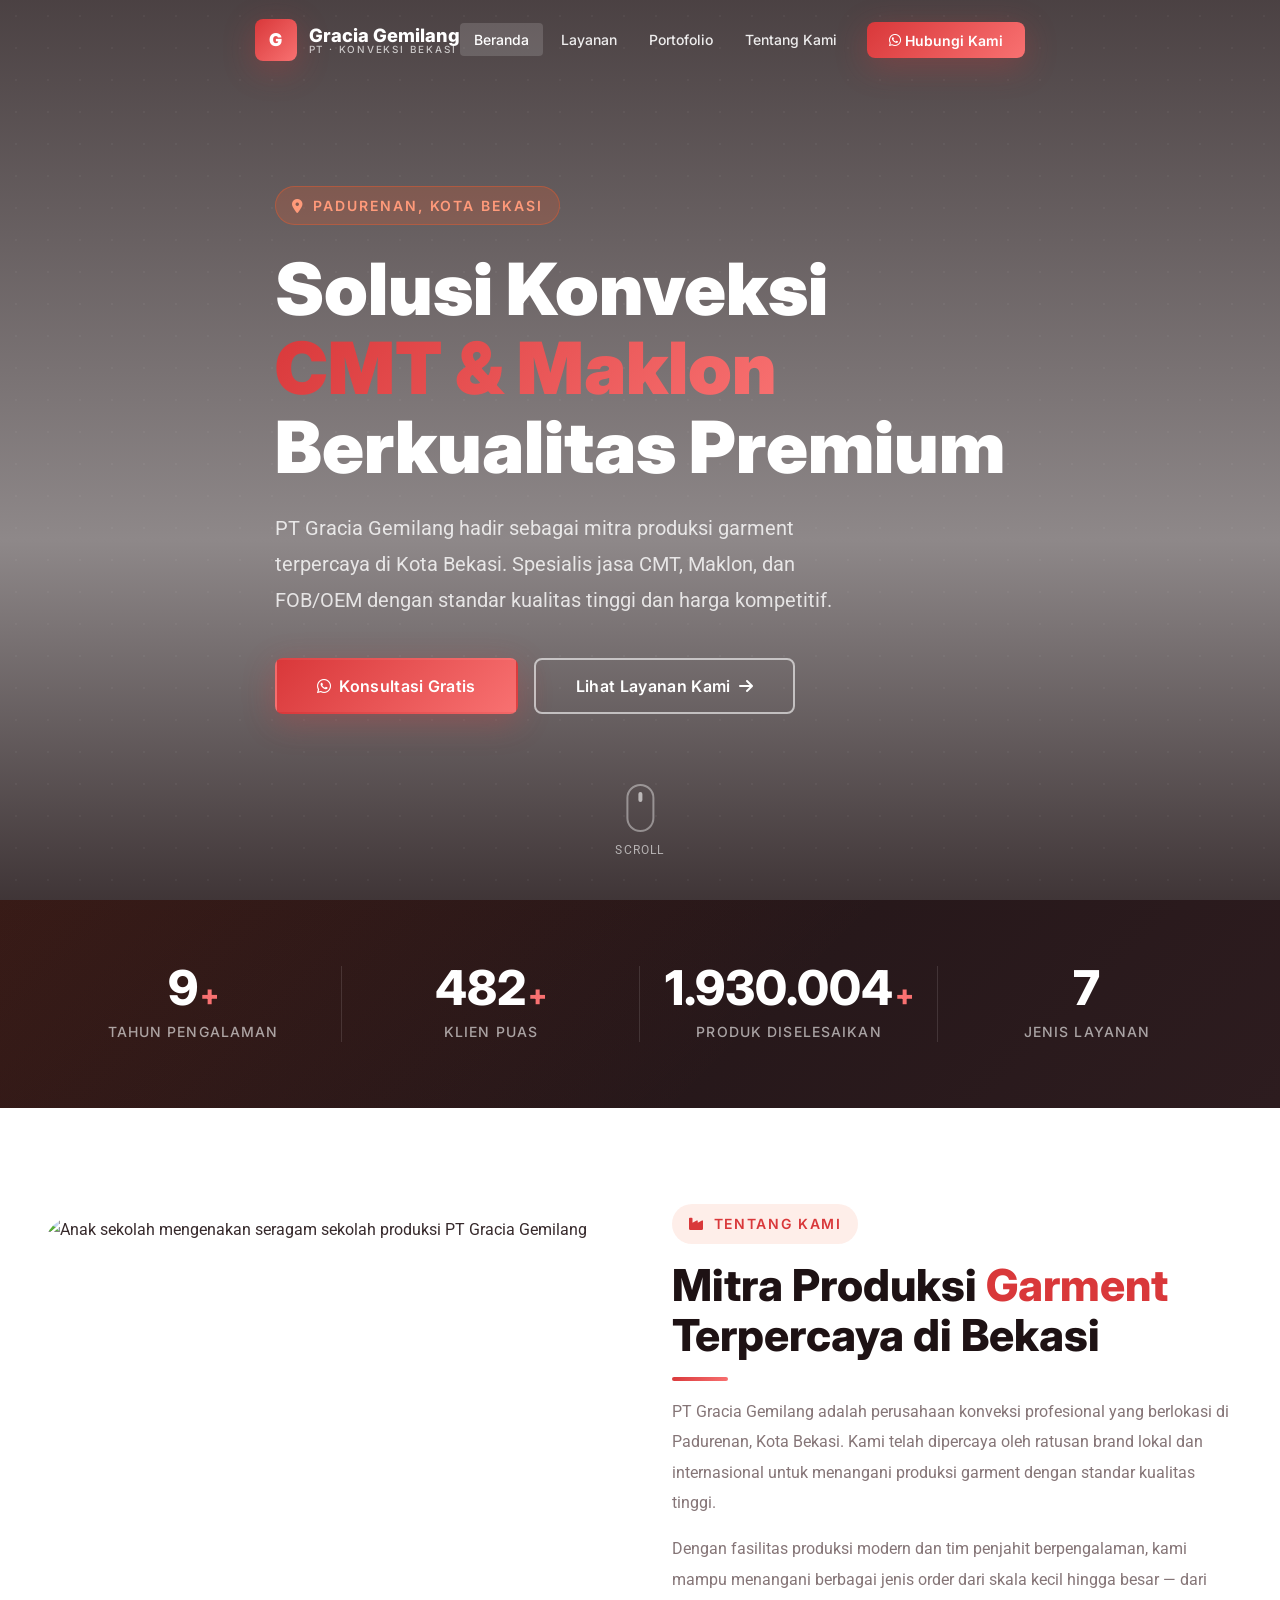
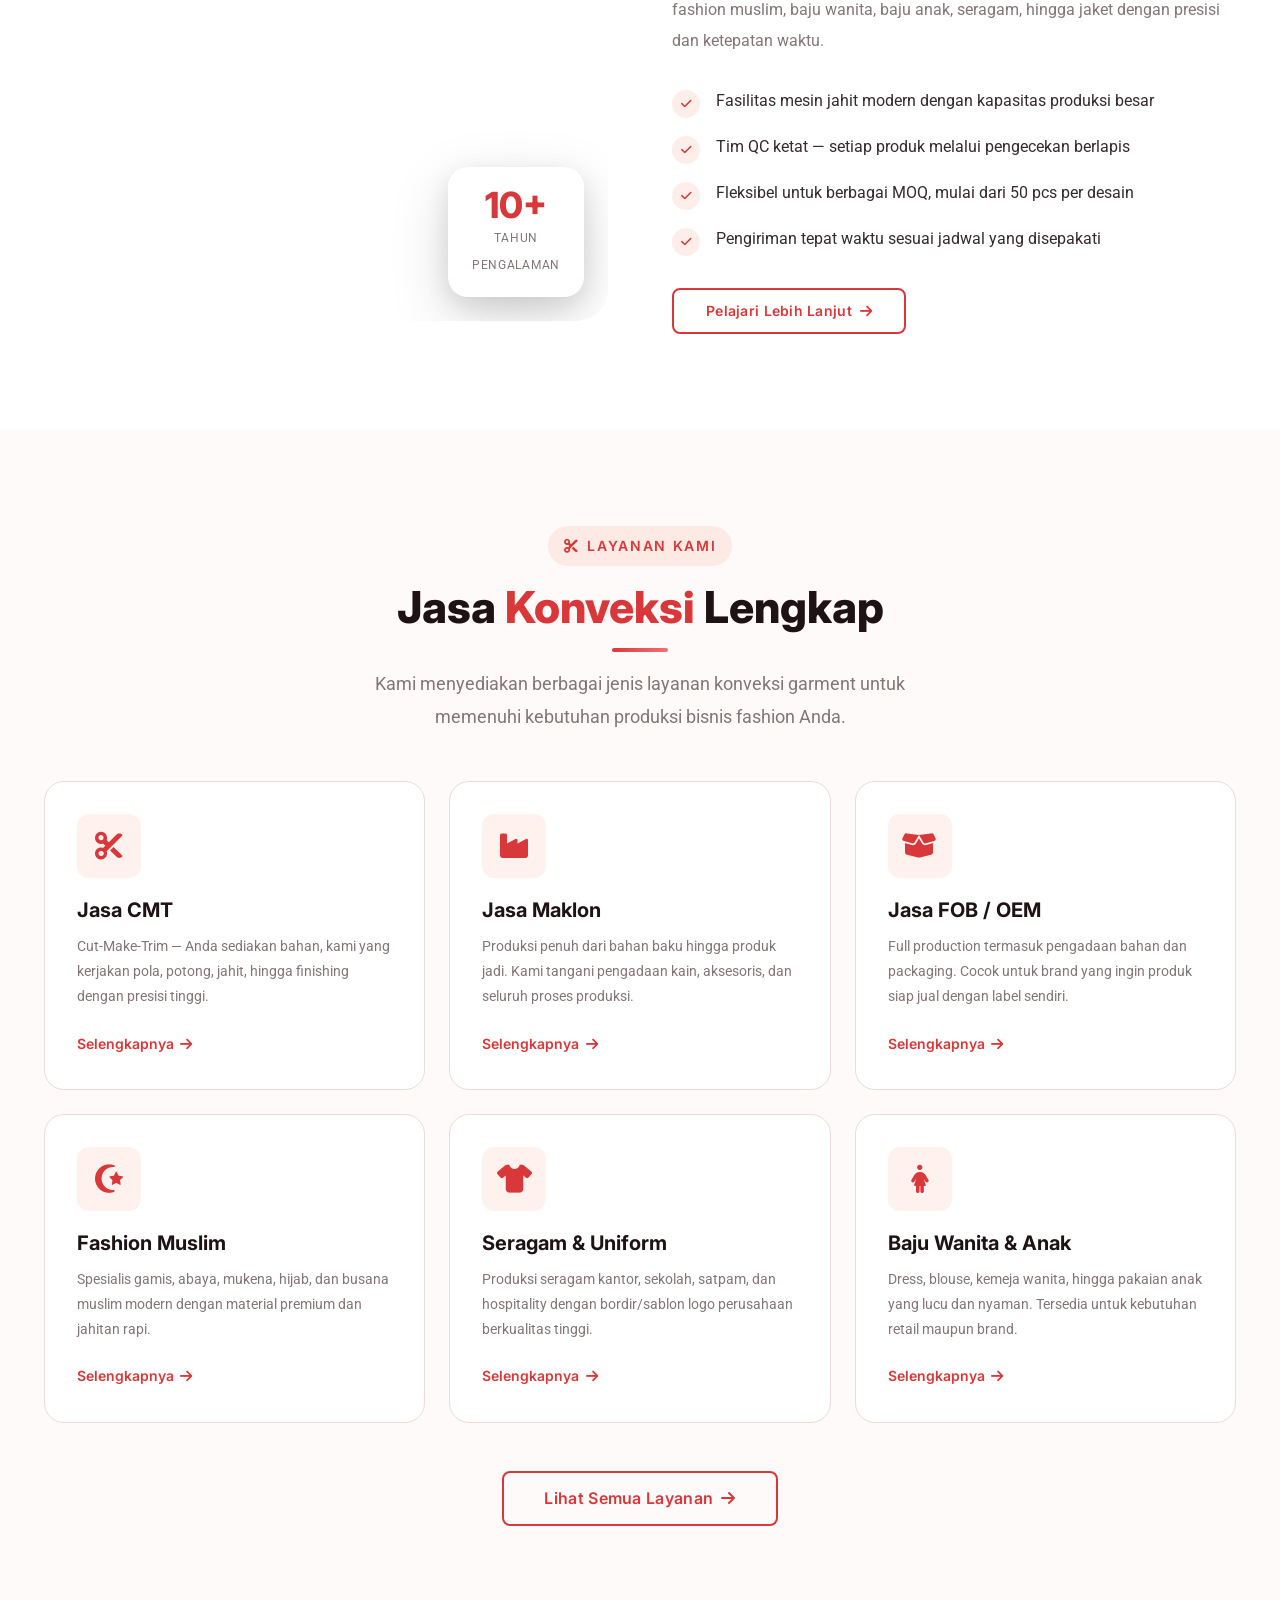
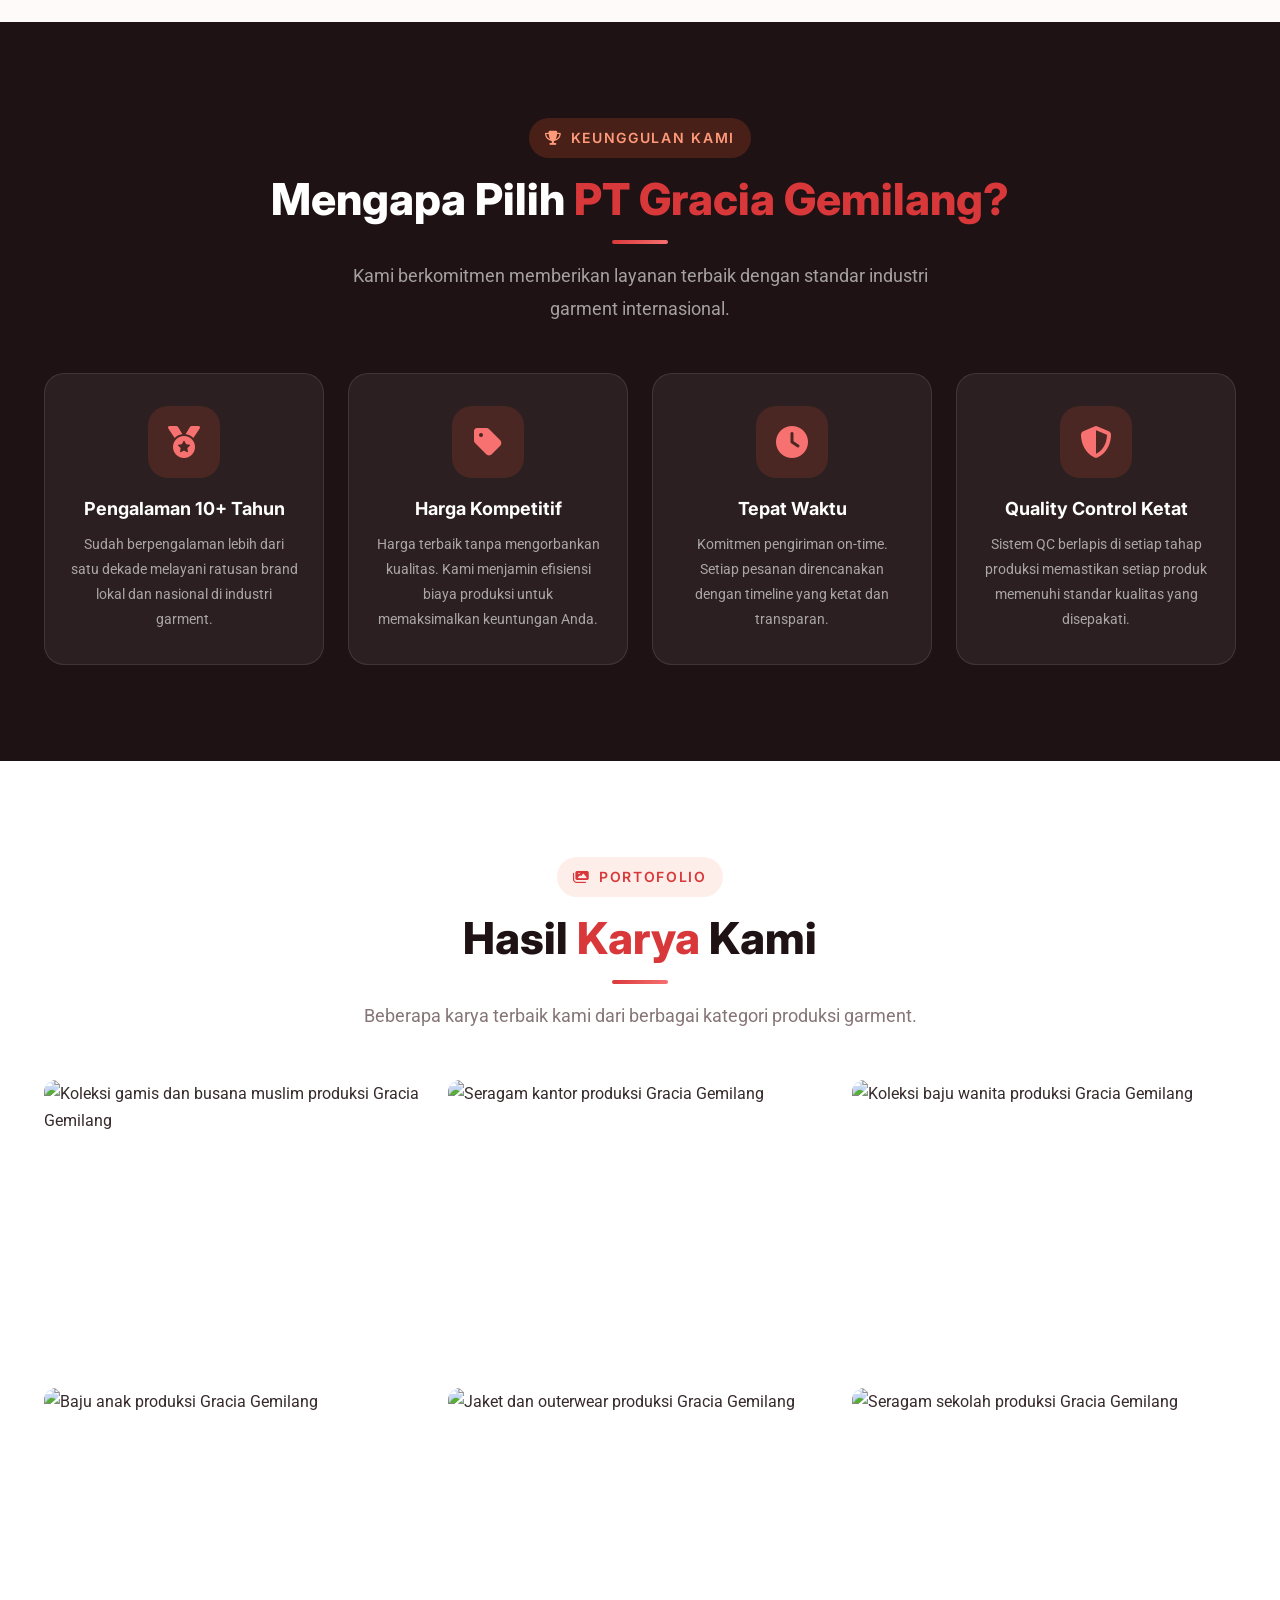
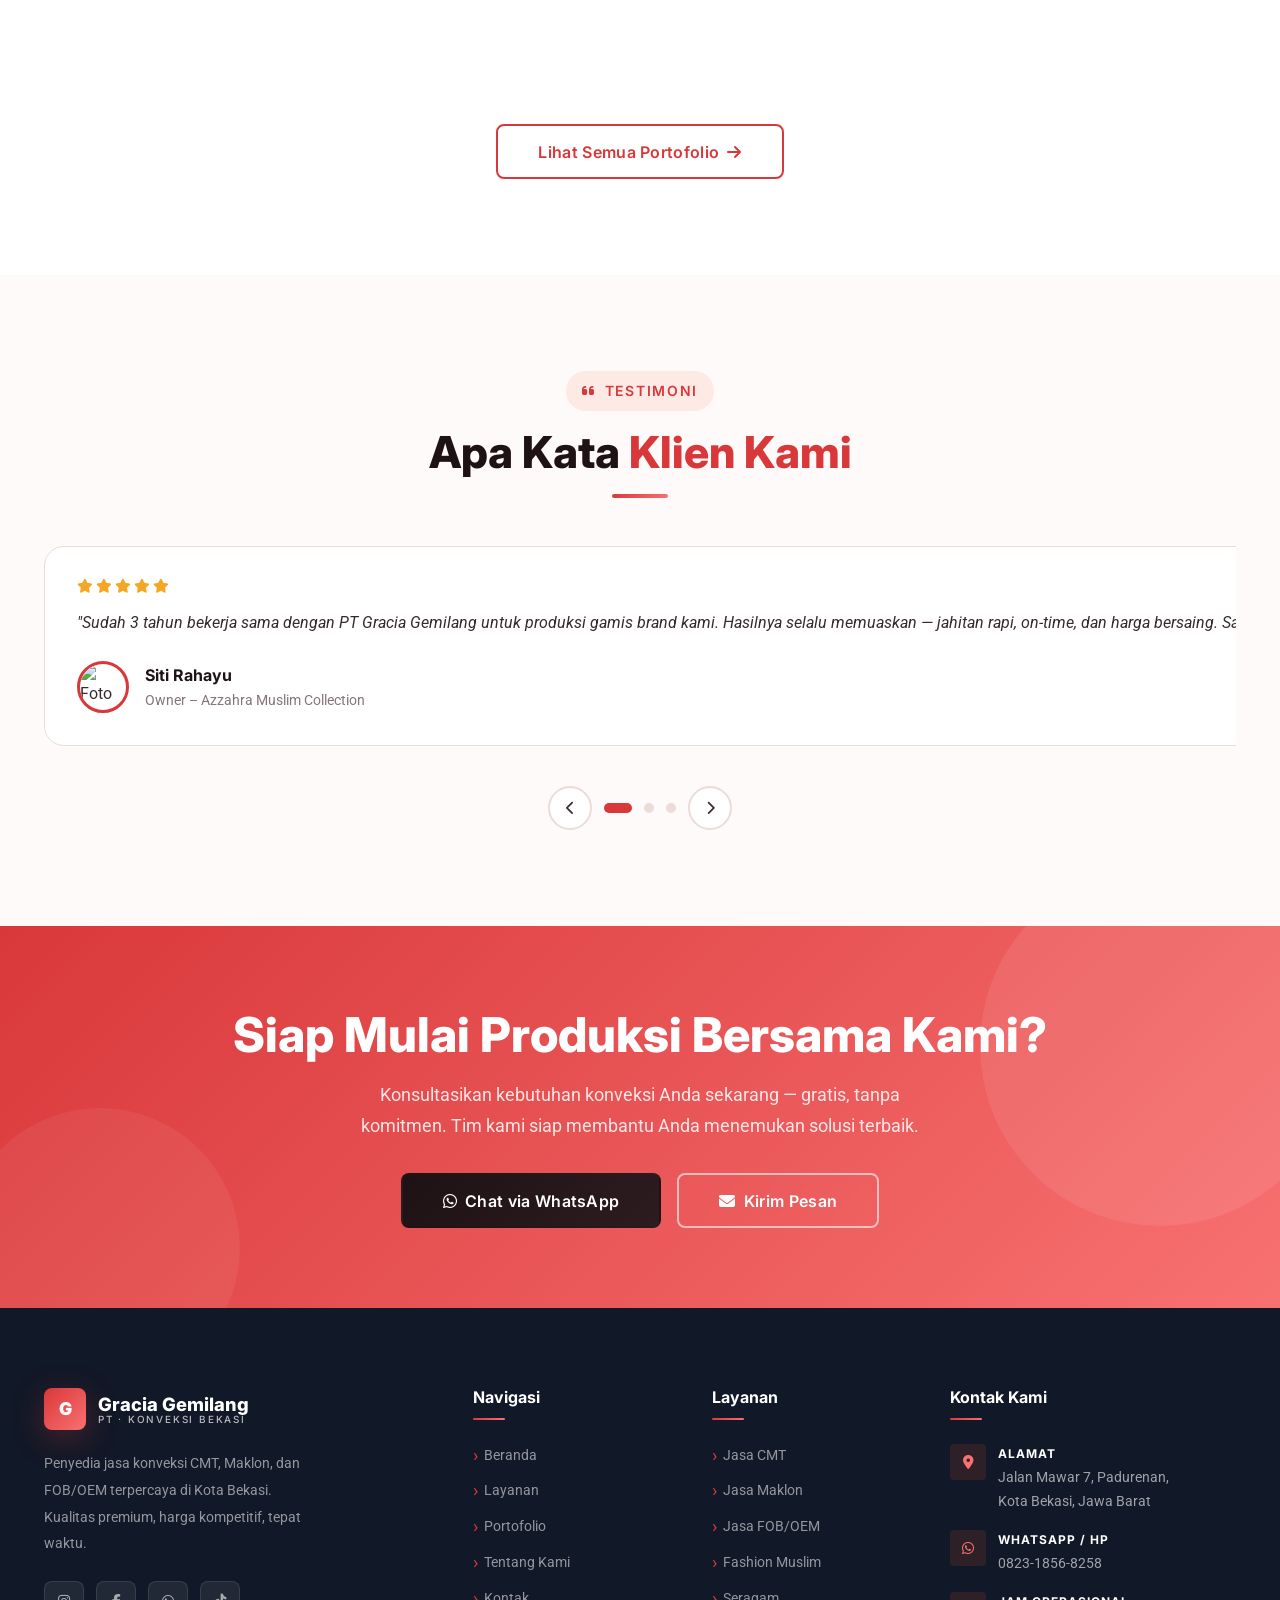
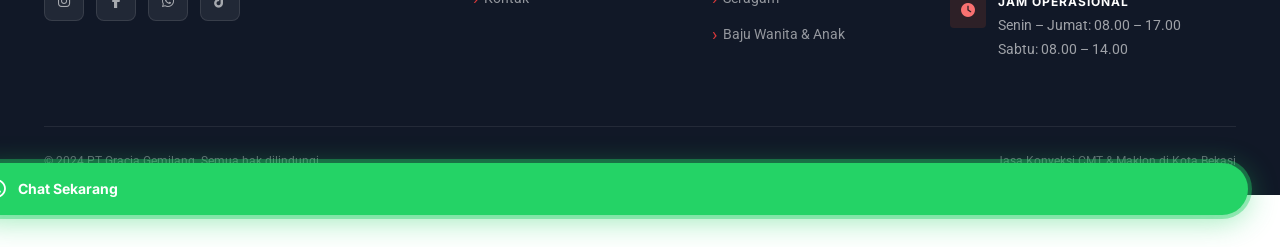
==== commit 60a1f98b: "Replace vaccine image with schoolchild and workshop background" ====
--- a/index.html
+++ b/index.html
@@ -150,8 +150,8 @@
     <div class="about-grid">
       <div class="about-img-wrap reveal-left">
         <img
-          src="https://images.unsplash.com/photo-1605289982774-9a6fef564df8?w=800&q=85"
-          alt="Pekerja konveksi PT Gracia Gemilang sedang menjahit"
+          src="https://images.unsplash.com/photo-1509062522246-3755977927d7?w=800&q=85"
+          alt="Anak sekolah mengenakan seragam sekolah produksi PT Gracia Gemilang"
           loading="lazy"
           width="800" height="1000"
         />
--- a/css/style.css
+++ b/css/style.css
@@ -10,24 +10,25 @@
    ================================================ */
 :root {
   /* Colors */
-  --color-primary:       #f45a2a;
-  --color-primary-dark:  #d44820;
-  --color-primary-light: #ff7a52;
-  --color-secondary:     #1a2540;
-  --color-secondary-mid: #243358;
-  --color-dark:          #1e2428;
-  --color-dark-mid:      #2f373d;
-  --color-gray:          #7e868c;
-  --color-gray-light:    #b0b8be;
-  --color-border:        #e5e9ed;
-  --color-light:         #f8fbfe;
-  --color-light-mid:     #eef2f7;
+  --color-primary:       #c026d3; /* Let's use a beautiful crimson red: */
+  --color-primary:       #d9383a; /* Premium soft crimson red */
+  --color-primary-dark:  #b32527; /* Deep crimson red */
+  --color-primary-light: #f87171; /* Soft light red */
+  --color-secondary:     #1e1214; /* Luxurious dark maroon-charcoal */
+  --color-secondary-mid: #2d1c1f; /* Medium dark maroon-charcoal */
+  --color-dark:          #1e1214;
+  --color-dark-mid:      #372a2c;
+  --color-gray:          #857577;
+  --color-gray-light:    #c4b5b7;
+  --color-border:        #ebdcd9;
+  --color-light:         #fefaf9;
+  --color-light-mid:     #f5e9e7;
   --color-white:         #ffffff;
 
   /* Gradient */
-  --gradient-primary:    linear-gradient(135deg, #f45a2a 0%, #ff7a52 100%);
-  --gradient-dark:       linear-gradient(135deg, #1a2540 0%, #243358 100%);
-  --gradient-hero:       linear-gradient(to bottom, rgba(26,37,64,0.72) 0%, rgba(26,37,64,0.45) 60%, rgba(26,37,64,0.75) 100%);
+  --gradient-primary:    linear-gradient(135deg, #d9383a 0%, #f87171 100%);
+  --gradient-dark:       linear-gradient(135deg, #1e1214 0%, #2d1c1f 100%);
+  --gradient-hero:       linear-gradient(to bottom, rgba(30,18,20,0.80) 0%, rgba(30,18,20,0.50) 60%, rgba(30,18,20,0.85) 100%);
 
   /* Typography */
   --font-heading:        'Inter', sans-serif;
@@ -74,7 +75,7 @@
   --shadow-md:   0 4px 16px rgba(0,0,0,0.10), 0 2px 6px rgba(0,0,0,0.06);
   --shadow-lg:   0 10px 40px rgba(0,0,0,0.12), 0 4px 12px rgba(0,0,0,0.08);
   --shadow-xl:   0 20px 60px rgba(0,0,0,0.15), 0 8px 24px rgba(0,0,0,0.10);
-  --shadow-primary: 0 8px 32px rgba(244,90,42,0.30);
+  --shadow-primary: 0 8px 32px rgba(217,56,58,0.30);
 
   /* Transitions */
   --transition-fast:   all 0.18s ease;
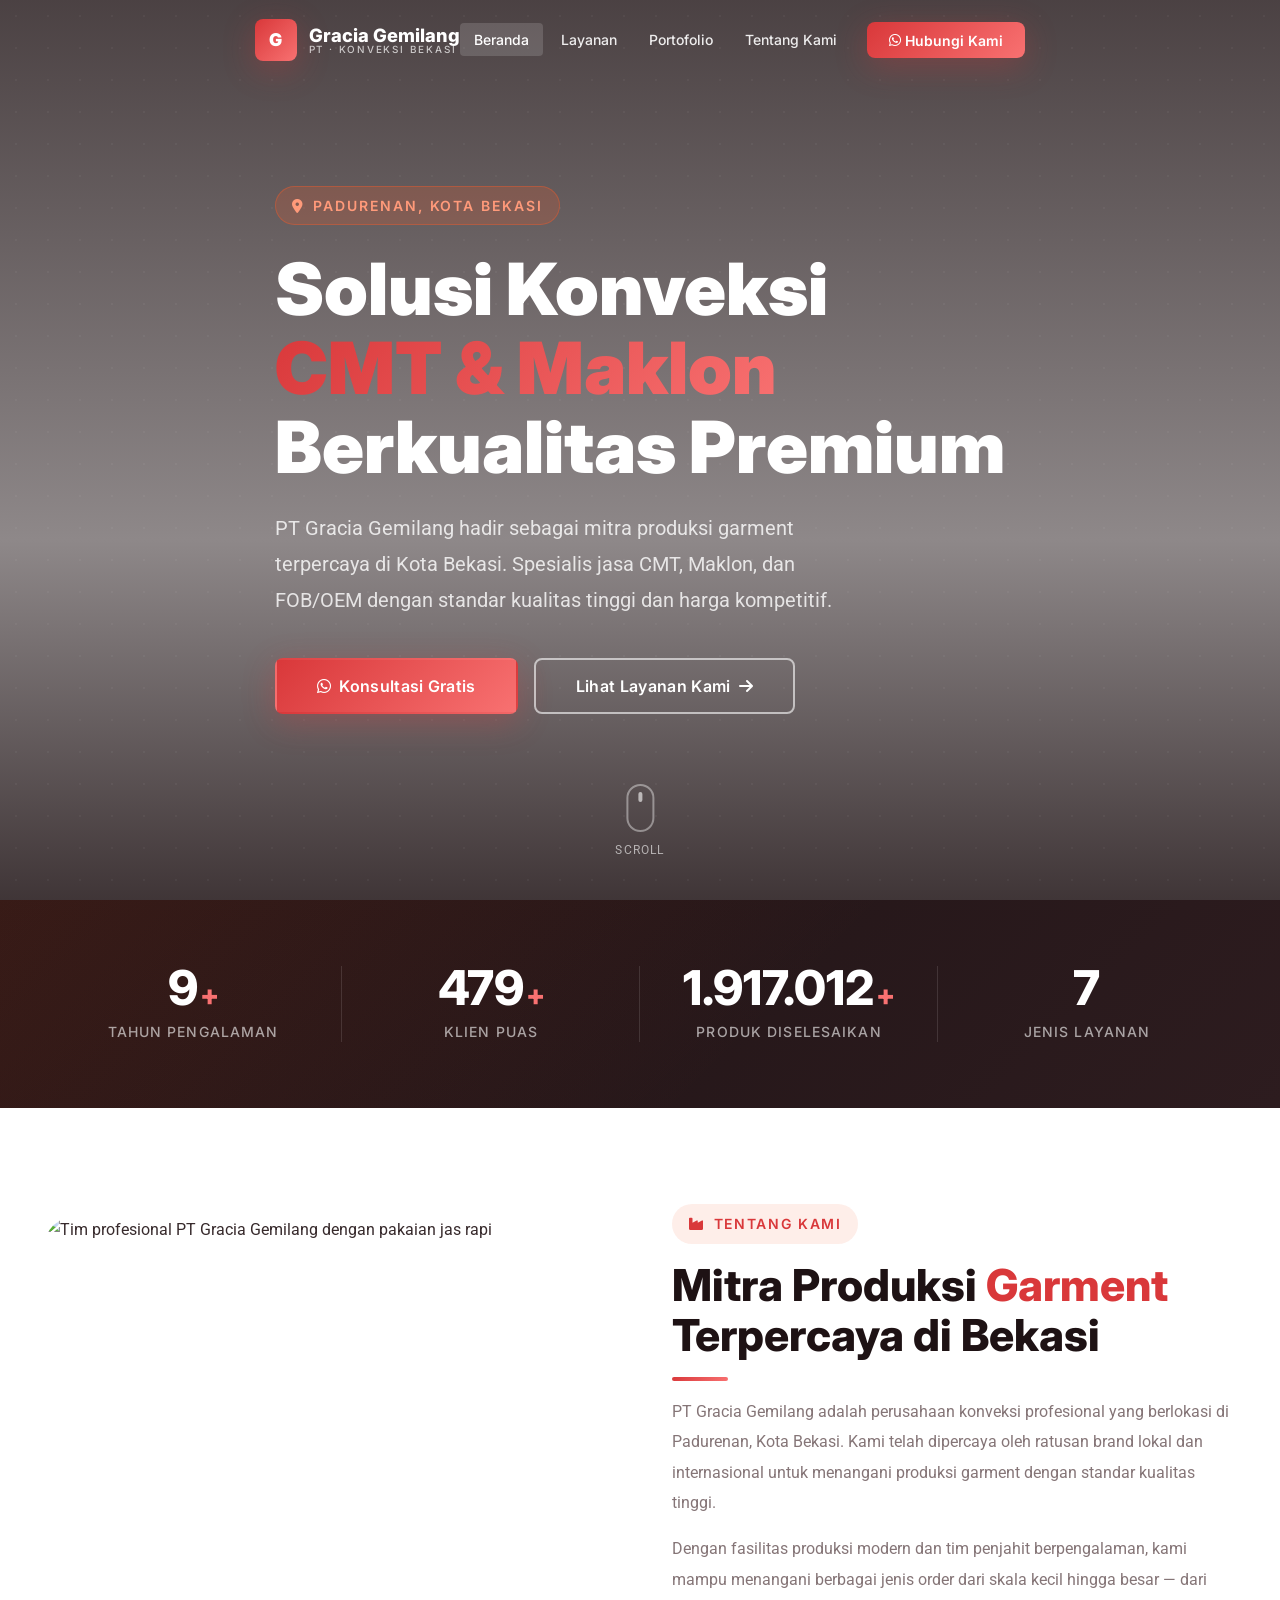
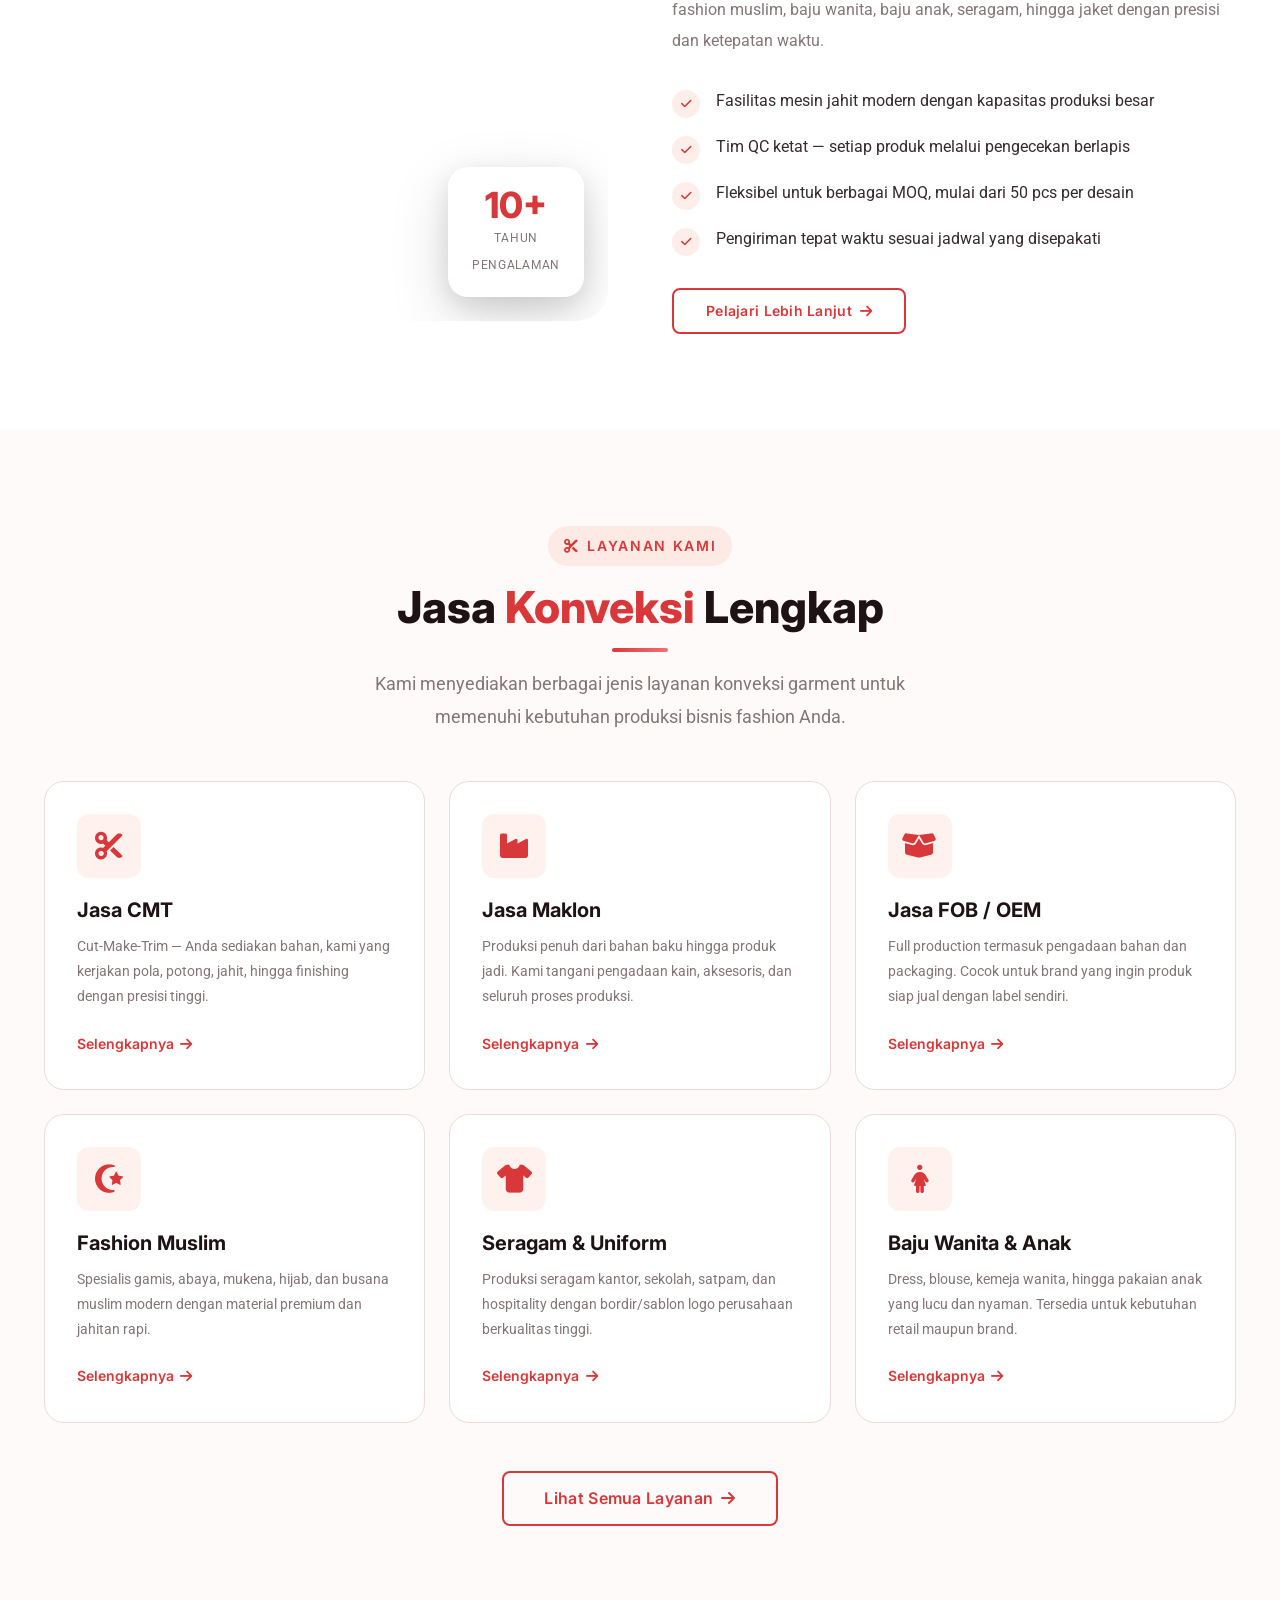
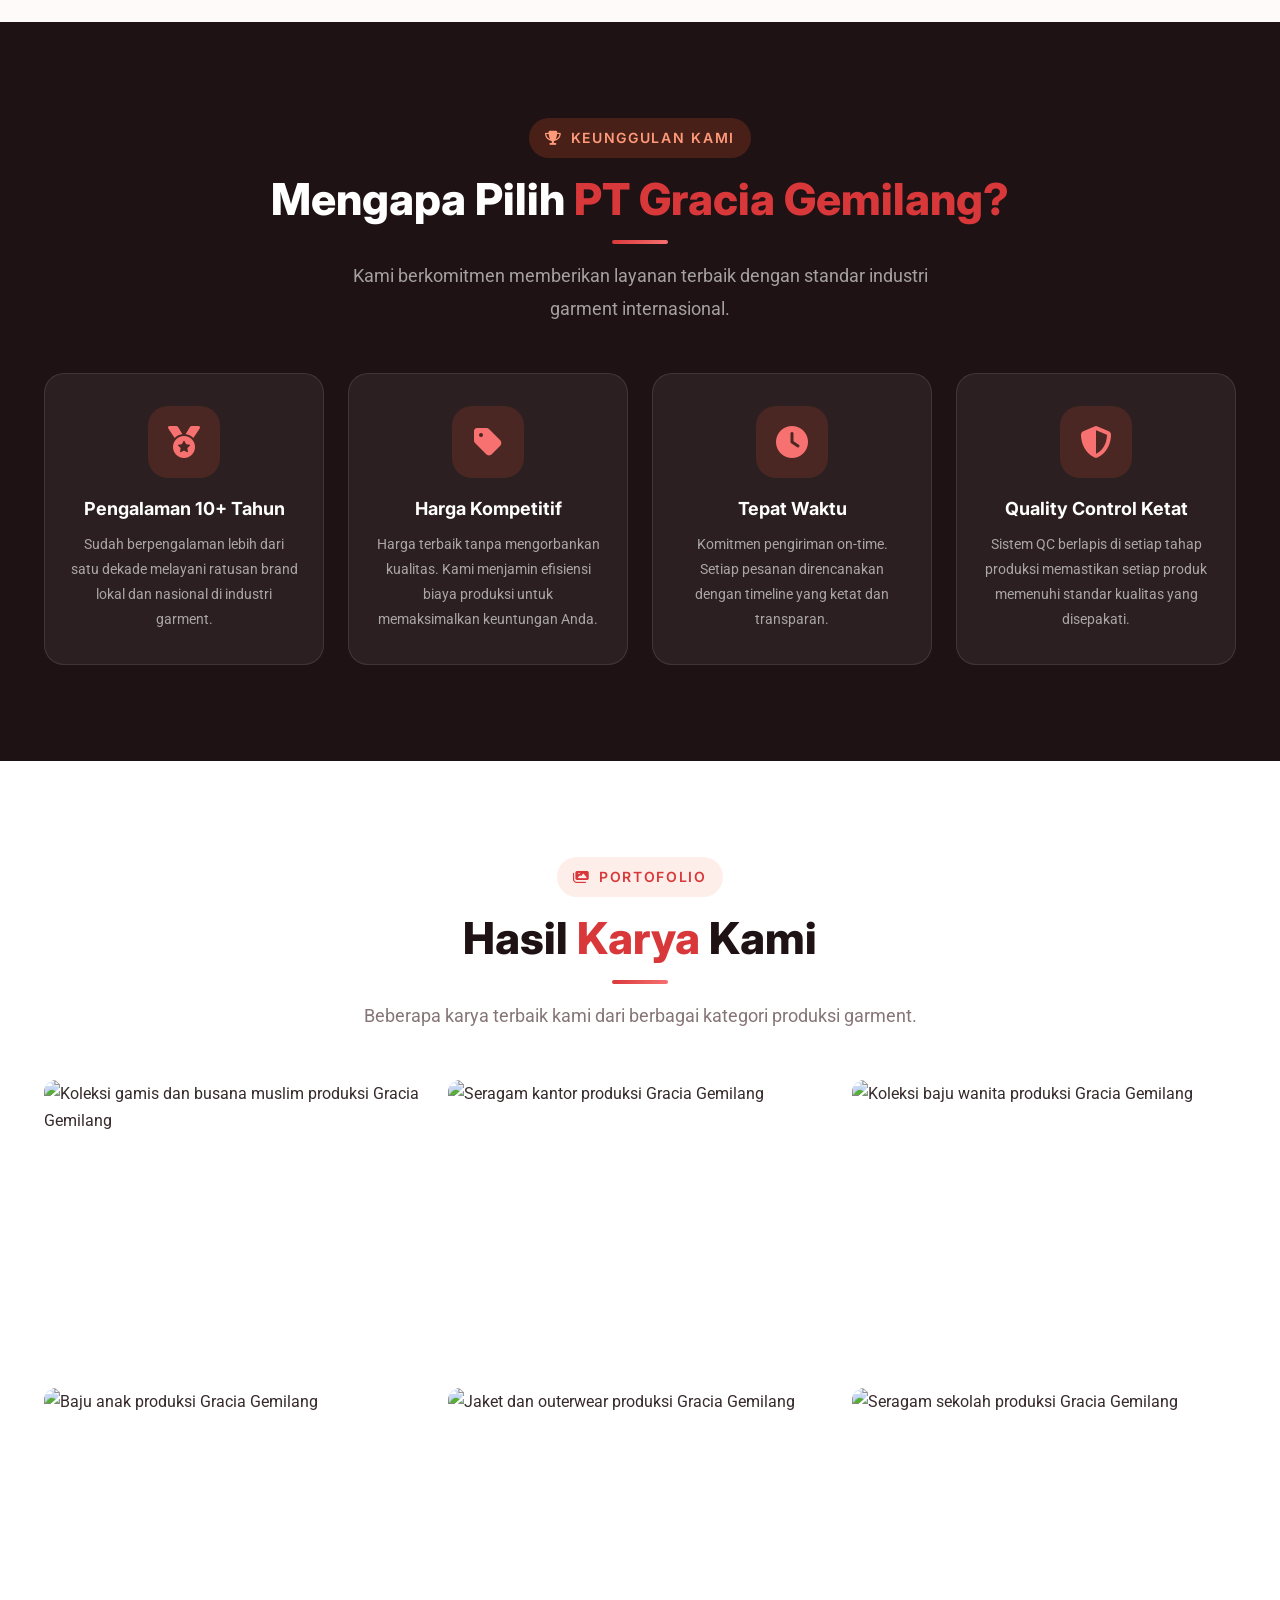
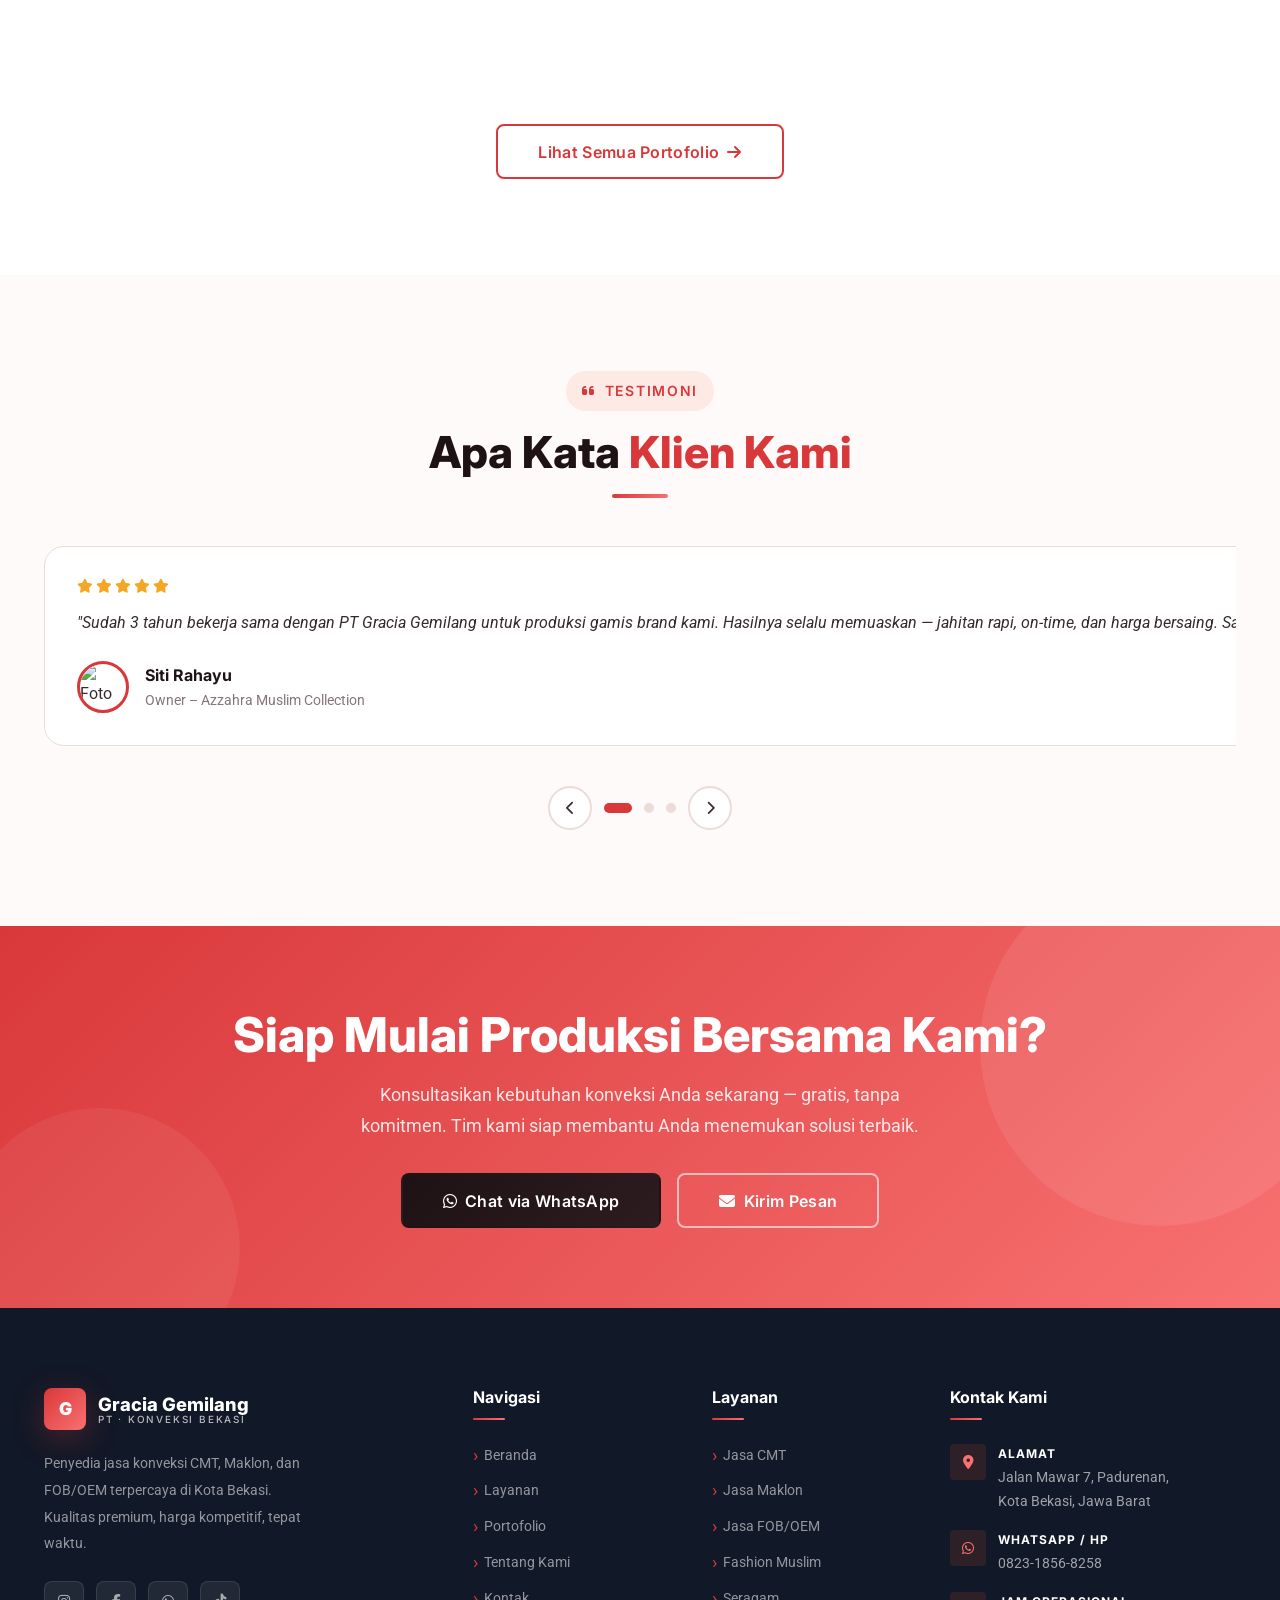
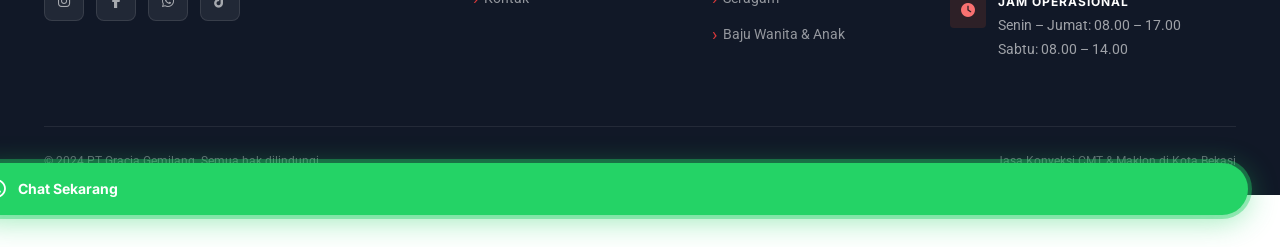
==== commit feada6e3: "Replace classroom image with business professional and replace bag sewing image with garment sewing" ====
--- a/index.html
+++ b/index.html
@@ -150,8 +150,8 @@
     <div class="about-grid">
       <div class="about-img-wrap reveal-left">
         <img
-          src="https://images.unsplash.com/photo-1509062522246-3755977927d7?w=800&q=85"
-          alt="Anak sekolah mengenakan seragam sekolah produksi PT Gracia Gemilang"
+          src="https://images.unsplash.com/photo-1507679799987-c73779587ccf?w=800&q=85"
+          alt="Tim profesional PT Gracia Gemilang dengan pakaian jas rapi"
           loading="lazy"
           width="800" height="1000"
         />
--- a/css/style.css
+++ b/css/style.css
@@ -307,7 +307,7 @@
   content: '';
   position: absolute;
   inset: 0;
-  background-image: url('https://images.unsplash.com/photo-1558618666-fcd25c85cd64?w=1600&q=80');
+  background-image: url('https://images.unsplash.com/photo-1605647540924-852290f6b0d5?w=1600&q=80');
   background-size: cover;
   background-position: center;
   opacity: 0.15;
--- a/css/components.css
+++ b/css/components.css
@@ -315,7 +315,7 @@
 .hero-bg {
   position: absolute;
   inset: 0;
-  background-image: url('https://images.unsplash.com/photo-1558618666-fcd25c85cd64?w=1800&q=85');
+  background-image: url('https://images.unsplash.com/photo-1605647540924-852290f6b0d5?w=1800&q=85');
   background-size: cover;
   background-position: center;
   transform: scale(1.05);
